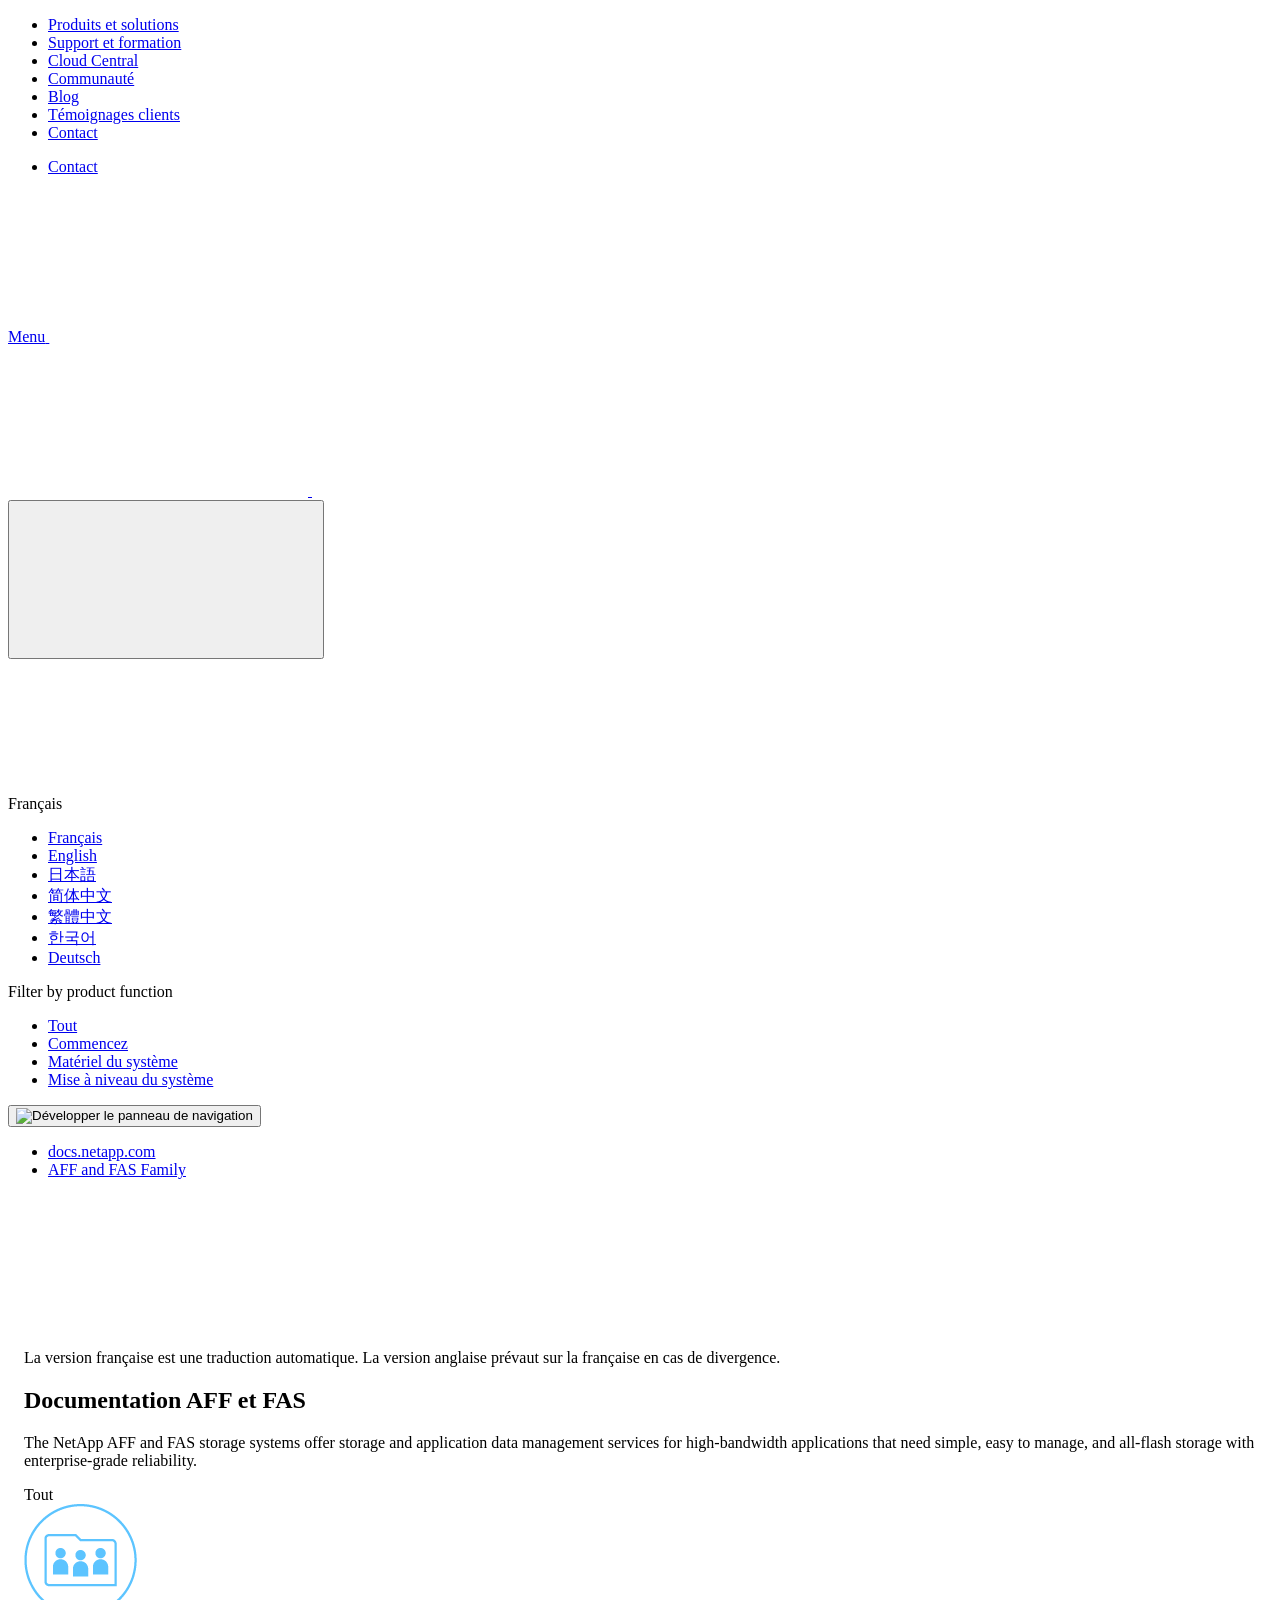
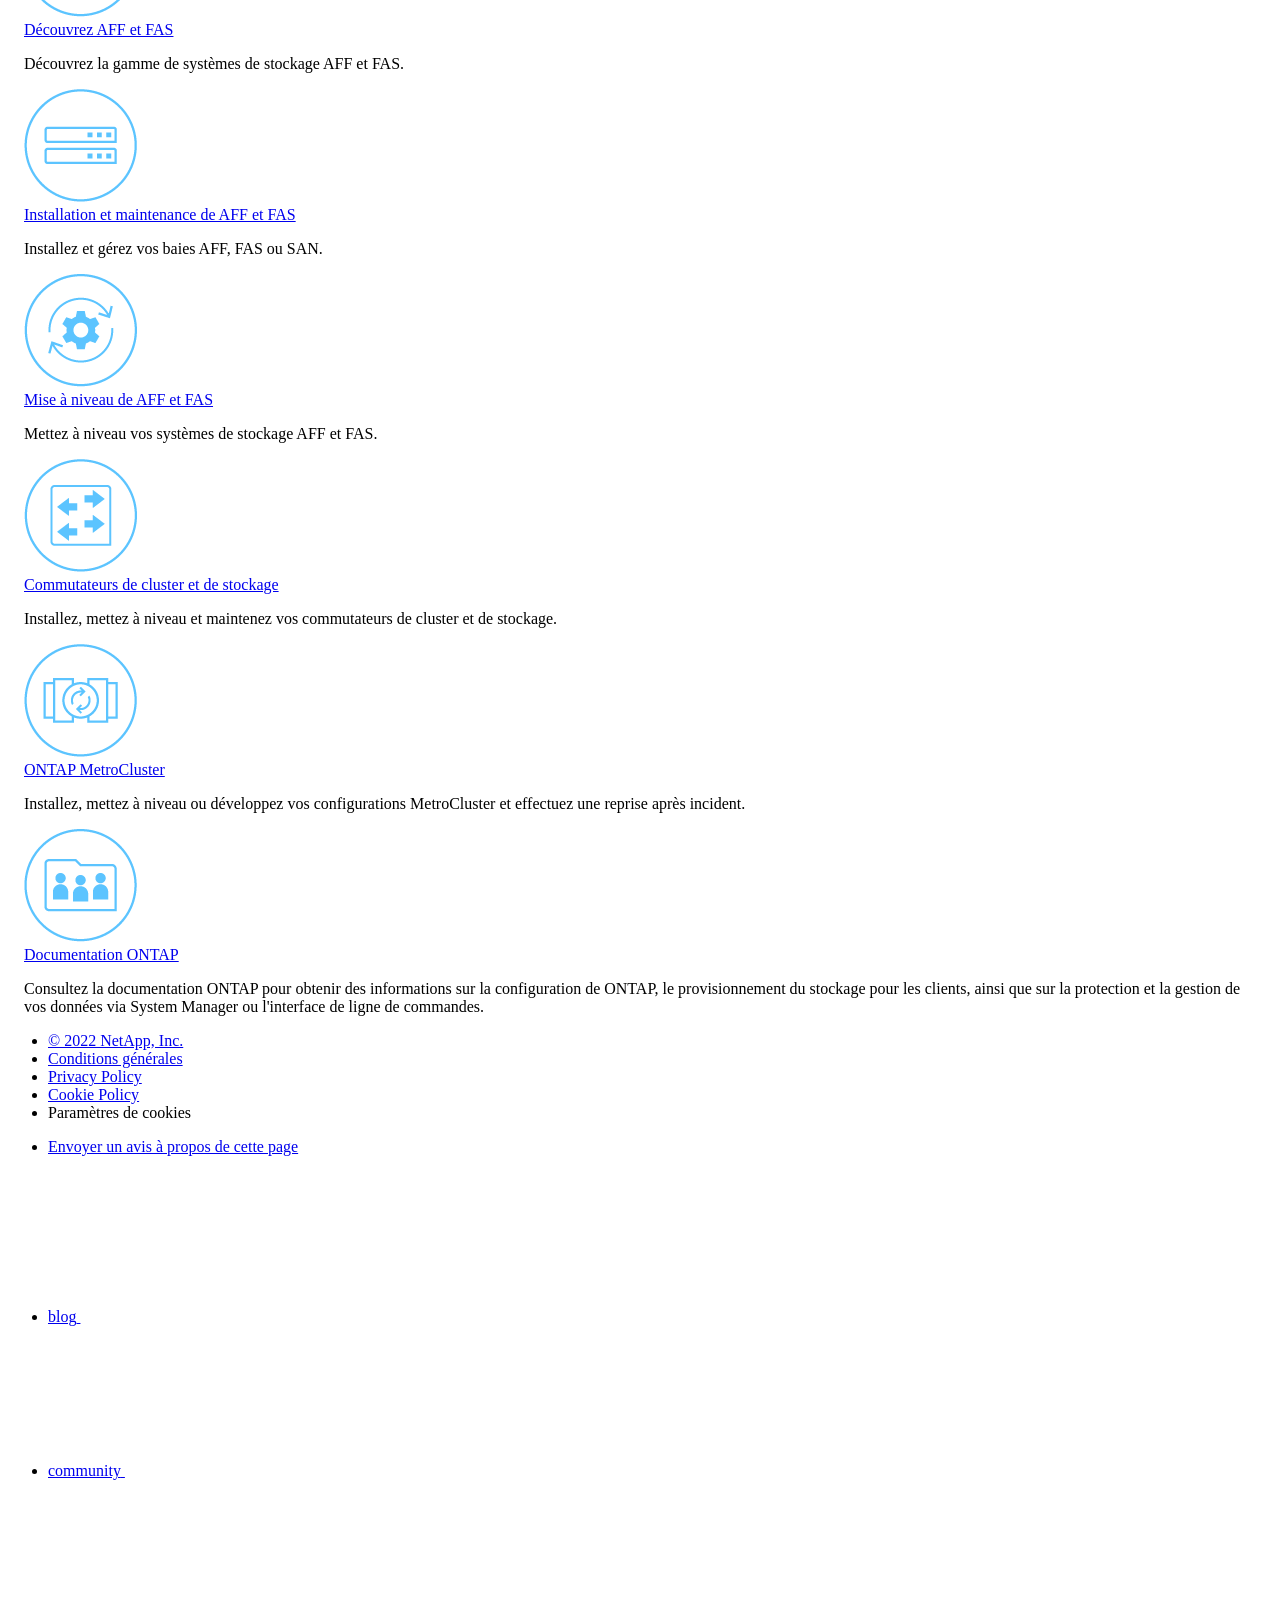
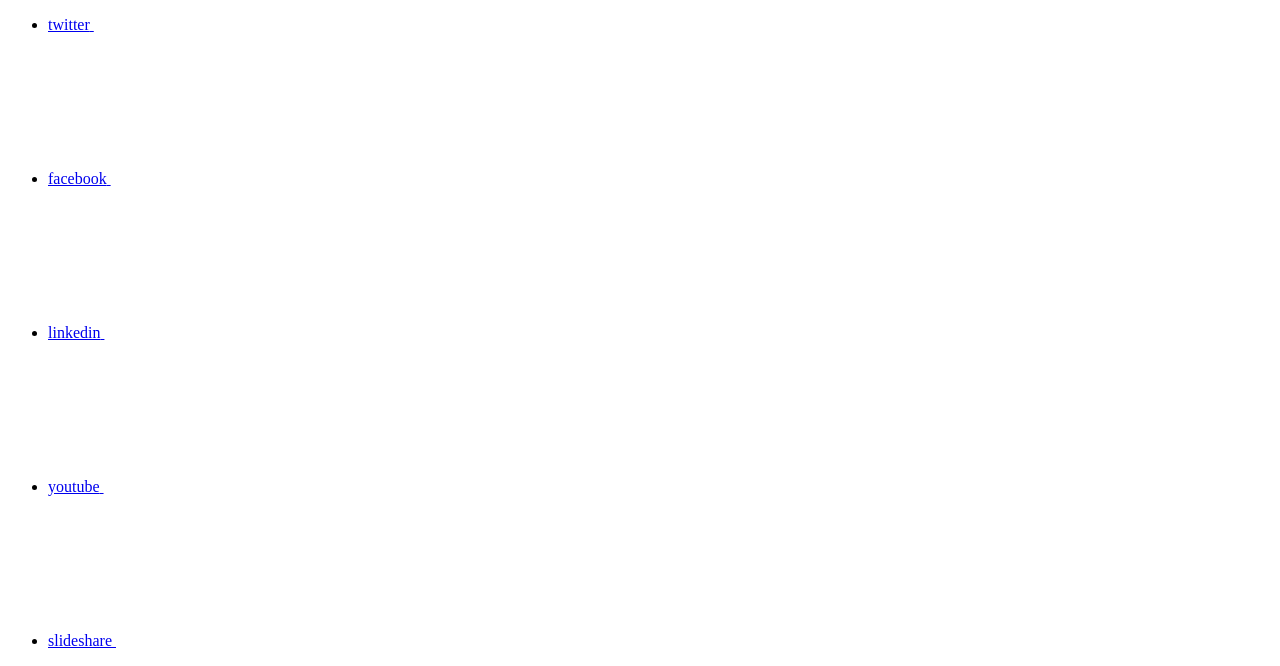
==== index.html @ 555e3322 "Deploying to gh-pages from  @ 36861c1a543c89794a10a005129ff425b4d0daeb 🚀" ====
<!DOCTYPE html>
<html lang="fr">
  <head class="at-element-marker">
  <title>Documentation AFF et FAS</title>
  <meta charset="utf-8">
  <meta http-equiv="x-ua-compatible" content="ie=edge,chrome=1">
  <meta http-equiv="language" content="en">
  <meta name="viewport" content="width=device-width, initial-scale=1">
  <meta property="og:title" content="Documentation AFF et FAS" />
	<meta property="og:type" content="website" />
	<meta property="og:url" content="https://docs.netapp.com/fr-fr/ontap-systems-family/index.html" />
	<meta property="og:description" content="Les systèmes de stockage NetApp AFF et FAS fournissent des services de stockage et de gestion des données applicatives pour les applications à large bande pa..." />
  <meta property="og:image" content="https://docs.netapp.com/fr-fr/ontap-systems-family/images/logo-tophat-social.png" />
  <meta property="og:image:alt" content="NetApp Logo" />
  <meta name="format-detection" content="telephone=no">
  <meta http-equiv="Content-Type" content="text/html; charset=utf-8">
  <meta http-equiv="encoding" content="utf-8">
  <meta http-equiv="nss-type" content="Product Documentation"/>
  <meta http-equiv="nss-subtype" content="User Guide"/><meta name="description" content="Les systèmes de stockage NetApp AFF et FAS fournissent des services de stockage et de gestion des données applicatives pour les applications à large bande pa...">
  <meta name="keywords" content=" "><!-- Icons -->
  <link rel="icon" href="/fr-fr/ontap-systems-family/images/favicon.ico" type="image/x-icon">

  <!-- RSS Feed --><!-- CSS Definitions: NetApp CSS should be defined after generic css -->

  <!-- Elastic Search -->
  <link rel="stylesheet" href="//cdn.jsdelivr.net/searchkit/0.10.0/theme.css">

  <!-- Combined CSS -->
  <link rel="stylesheet" type="text/css" href="/fr-fr/ontap-systems-family/css/netappdocs.css">

  
  <link rel="stylesheet" href="/fr-fr/ontap-systems-family/css/landing-page.css" type="text/css">
  <link rel="stylesheet" href="/fr-fr/ontap-systems-family/css/tabbed-blocks.css" type="text/css">
  <!-- Canonical url -->
  <!-- Top level site integrations --><script>
    function addAdobeLaunch(adobeId) {
      var head = document.getElementsByTagName('head')[0];
      var adobe = document.createElement("script");
      adobe.type = "text/plain";
      adobe.className = "optanon-category-C0002";
      adobe.src = "//assets.adobedtm.com/60287eadf1ee/c284da483c83/"+adobeId+".min.js";
      head.appendChild(adobe);
    }

    function addGoogleAnalytics(gtagId) {
      var google = document.createElement("script");
      google.type = "text/plain";
      google.className = "optanon-category-C0002";
      google.src = "https://www.googletagmanager.com/gtag/js?id="+gtagId;
      var head = document.getElementsByTagName('head')[0];
      head.appendChild(google);

      window.dataLayer = window.dataLayer || [];
      function gtag(){dataLayer.push(arguments);}
      gtag('js', new Date());
      gtag('config', gtagId);
    }

    function addConsent(consentId) {
      var head = document.getElementsByTagName('head')[0];
      var onetrustConsent = document.createElement("script");
      onetrustConsent.type = "text/javascript";
      onetrustConsent.src = "https://cdn.cookielaw.org/consent/"+consentId+"/OtAutoBlock.js";
      head.appendChild(onetrustConsent);

      var onetrustScript = document.createElement("script");
      onetrustScript.type = "text/javascript";
      onetrustScript.src = "https://cdn.cookielaw.org/scripttemplates/otSDKStub.js";
      onetrustScript.charset = "UTF-8";
      onetrustScript.dataset.documentLanguage = "true";
      onetrustScript.dataset.domainScript = consentId;
      head.appendChild(onetrustScript);
    }addConsent("72570c5c-fe30-465f-b0e0-b77f7fb4ae34");
    addAdobeLaunch("launch-e9ff3acac59f");
    addGoogleAnalytics("UA-81697994-3");function OptanonWrapper() { }
  </script>
  <script src="https://cdnjs.cloudflare.com/ajax/libs/jquery/2.1.4/jquery.min.js"></script>
  <script src="https://cdnjs.cloudflare.com/ajax/libs/jquery-cookie/1.4.1/jquery.cookie.min.js"></script>

  <!-- Used for Product Family Page Sidebar Visibility --><link rel="stylesheet" href='/fr-fr/ontap-systems-family/css/product-family.css' type="text/css">
  <script src='/fr-fr/ontap-systems-family/js/product-family.js'></script><!-- Used to import Promise for IE. Required for SearchKit -->
  <script src="https://cdnjs.cloudflare.com/ajax/libs/bluebird/3.3.5/bluebird.min.js"></script><script src='/fr-fr/ontap-systems-family/js/na-search.js'></script><script src='/fr-fr/ontap-systems-family/js/na-pagenav.js'></script><script src='/fr-fr/ontap-systems-family/js/na-utility.js'></script>
  <script src='/fr-fr/ontap-systems-family/js/clouddocs.js'></script>
  <script src='/fr-fr/ontap-systems-family/js/jquery.navgoco.min.js'></script>
  <script src="https://maxcdn.bootstrapcdn.com/bootstrap/3.3.7/js/bootstrap.min.js" integrity="sha384-Tc5IQib027qvyjSMfHjOMaLkfuWVxZxUPnCJA7l2mCWNIpG9mGCD8wGNIcPD7Txa" crossorigin="anonymous"></script>
  <script src='/fr-fr/ontap-systems-family/js/toc.js'></script>
  <script src='/fr-fr/ontap-systems-family/js/customscripts.js'></script><script>
      $(document).ready(function() {
          
          var collapseOnInit = true;
          

          var navSettings = {
              "caretHtml": '',
              "accordion": collapseOnInit,
              "openClass": 'active', // open
              "save": false, // leave false or nav highlighting doesn't work right
              "cookie": {
                  "name": 'navgoco',
                  "expires": false,
                  "path": '/'
              },
              "slide": {
                  "duration": 400,
                  "easing": 'swing'
              }
          };

          // Initialize navgoco with default options
          $("#mysidebar").navgoco(navSettings);
          

          $("#collapseAll").click(function(e) {
              e.preventDefault();
              $("#mysidebar").navgoco('toggle', false);
          });

          $("#expandAll").click(function(e) {
              e.preventDefault();
              $("#mysidebar").navgoco('toggle', true);
          });

          $(".sidebar-nav-container").on("scroll", function() {
            $.cookie("sidebarScroll", $(".sidebar-nav-container").scrollTop(), {
              path    : "/fr-fr/ontap-systems-family"  
            });
          });
          $(function() {
            if ($.cookie("sidebarScroll")) {
              $(".sidebar-nav-container").scrollTop($.cookie("sidebarScroll"));
            }
          });

      });

  </script>
  <script>
      $(document).ready(function() {
          $("#tg-sb-link").click(function() {
              $("#tg-sb-sidebar").toggle();
              $("#tg-sb-content").toggleClass('col-md-9');
              $("#tg-sb-content").toggleClass('col-md-12');
              $("#tg-sb-icon").toggleClass('fa-toggle-on');
              $("#tg-sb-icon").toggleClass('fa-toggle-off');
          });
      });
  </script>
  <script src='/fr-fr/ontap-systems-family/js/custom-dropdown.js'></script>
  <script src='/fr-fr/ontap-systems-family/js/FileSaver.min.js'></script>
  <script src='/fr-fr/ontap-systems-family/js/jszip-utils.min.js'></script>
  <script src='/fr-fr/ontap-systems-family/js/jszip.min.js'></script>
  <script src='/fr-fr/ontap-systems-family/js/pdf-ux.js'></script>
</head>


  <body class role="document" data-flavor="">
    <div id="page" class="n-off-canvas-menu">
      <div class="n-off-canvas-menu__menu"><!--TODO: Add offcanvas code --></div>
      <div class="n-off-canvas-menu__content-wrap">
        <header class="site-header" id="banner">
  
  <!-- Start Page Toolbar -->
  
  
  <!-- Start top_hat -->
  <div class="n-top-hat">
    <div class="n-container">
      <div class="n-top-hat__cross-property-nav">
        <ul class="n-top-hat__list">
          <li class="n-top-hat__list-item">
            <a href="https://www.netapp.com/products-a-z/" class="n-top-hat__link">Produits et solutions</a>
          </li>
          <li class="n-top-hat__list-item">
            <a href="https://www.netapp.com/support-and-training/netapp-university/" class="n-top-hat__link">Support et formation</a>
          </li>
          <li class="n-top-hat__list-item">
            <a href="https://cloud.netapp.com" class="n-top-hat__link">Cloud Central</a>
          </li>
          <li class="n-top-hat__list-item">
            <a href="https://community.netapp.com/" class="n-top-hat__link">Communauté</a>
          </li>
          <li class="n-top-hat__list-item">
            <a href="https://blog.netapp.com/" class="n-top-hat__link">Blog</a>
          </li>
          <li class="n-top-hat__list-item">
            <a href="https://customers.netapp.com/en/" class="n-top-hat__link">Témoignages clients</a>
          </li>
          <li class="n-top-hat__list-item">
            <a href="https://www.netapp.com/us/contact-us/index.aspx" target="_self" class="n-top-hat__link" data-ntap-ui="contact-us">Contact</a>
          </li>
        </ul>
      </div>
      <div class="n-top-hat__utils">
        <ul class="n-top-hat__list">
          <li class="n-top-hat__list-item">
            <a href="https://www.netapp.com/us/contact-us/index.aspx" target="_self" class="n-top-hat__link" data-ntap-ui="contact-us">Contact</a>
          </li>
        </ul>
      </div>
    </div>
  </div>
  <!-- End top_hat -->

  <!-- Start property bar -->
  <style>
    .n-property-navigation-bar__menus--desktop-experience .n-menu--mega__default-content__heading span {
    color: #34B0FF;
    }
  </style>
  <div class="n-property-bar " data-ntap-ui="sticky-nav">
    <div class="n-property-bar__inner-wrap">
      <div class="n-property-bar__menu-toggle">
        <a href="#" class="n-property-bar__menu-toggle-link">
          <span class="n-property-bar__menu-toggle-text">Menu</span>
          <svg class="n-icon-bars n-property-bar__menu-toggle-icon" aria-labelledby="title">
            <title>bars</title>
            <use xlink:href="/fr-fr/ontap-systems-family/common/svg/sprite.svg#bars"></use>
          </svg>
        </a>
      </div>
      <div class="n-property-bar__property-mark ">
        <a href="https://www.netapp.com" class="n-property-bar__property-link">
          <div class="n-property-bar__logo">
            <svg class="n-icon-netapp-mark n-icon-netapp-mark n-property-bar__netapp-mark-icon" aria-labelledby="title">
              <title>netapp-mark</title>
              <use xlink:href="/fr-fr/ontap-systems-family/common/svg/sprite.svg#netapp-mark"></use>
            </svg>
            <svg class="n-icon-netapp-logo n-property-bar__logo-svg" aria-labelledby="title">
              <title>netapp-logo</title>
              <use xlink:href="/fr-fr/ontap-systems-family/common/svg/sprite.svg#netapp-logo"></use>
            </svg>
          </div>
        </a>
      </div>

      
      
      
      <div class="search-property-bar">
        <div id="search-demo-container" class="searchbox n-property-bar__search">
          <div id="react-search" 
          data-search-html="/fr-fr/ontap-systems-family/search.html"
          data-type="widget" 
          data-placeholder="Rechercher une documentation"
          data-no-results-found="Aucun résultat n'a été trouvé pour {query}"
          data-did-you-mean="Rechercher {suggestion}."
          data-no-results-found-did-you-mean="Aucun résultat n’a été trouvé pour {query}. Voulez-vous dire {suggestion} ?"
          data-results-found="{hitCount} résultats trouvés"
          data-error-message="We're sorry, an issue occurred when fetching your results. Please try again."
          data-error-reset="Reset Search"
          data-sk-es-pf-indexes="clouddocs-ontap-systems_main-prod,clouddocs-ontap-systems-upgrade_main-prod,clouddocs-ontap-systems-switches_main-prod,clouddocs-ontap-metrocluster_main-prod"
          data-flavor=""></div>
          <button class="n-property-bar__search-toggle-button" type="button">
            <svg class="n-icon-search n-property-bar__search-toggle-button-icon" aria-labelledby="title">
              <title>search</title>
              <use xmlns:xlink="http://www.w3.org/1999/xlink" xlink:href="/fr-fr/ontap-systems-family/common/svg/sprite.svg#search"></use>
            </svg>
          </button>
        </div>
      </div>
      
    </div>
  </div>
  <div class="n-property-bar__toolbar">
    <!-- Start Language Selector --><div id="language-dropdown" class="custom-dropdown custom-dropdown-lang">
      <div class="custom-dropdown-select custom-dropdown-select-lang">
      <span class="lang-name">Français</span>
          <svg class="n-globe__icon" aria-labelledby="title">
            <title>globe</title>
            <use xmlns:xlink="http://www.w3.org/1999/xlink" xlink:href="/fr-fr/ontap-systems-family/common/svg/sprite.svg#globe"></use>
          </svg>
        </button>
      </div>

      <ul class="custom-dropdown-menu"><li>
          <a href="https://docs.netapp.com/fr-fr/ontap-systems-family/index.html" target="_self"><span translate="no" class="notranslate">Français</span></a>
        </li><li>
          <a href="https://docs.netapp.com/us-en/ontap-systems-family/index.html" target="_self"><span translate="no" class="notranslate">English</span></a>
        </li><li>
          <a href="https://docs.netapp.com/ja-jp/ontap-systems-family/index.html" target="_self"><span translate="no" class="notranslate">日本語</span></a>
        </li><li>
          <a href="https://docs.netapp.com/zh-cn/ontap-systems-family/index.html" target="_self"><span translate="no" class="notranslate">简体中文</span></a>
        </li><li>
          <a href="https://docs.netapp.com/zh-tw/ontap-systems-family/index.html" target="_self"><span translate="no" class="notranslate">繁體中文</span></a>
        </li><li>
          <a href="https://docs.netapp.com/ko-kr/ontap-systems-family/index.html" target="_self"><span translate="no" class="notranslate">한국어</span></a>
        </li><li>
          <a href="https://docs.netapp.com/de-de/ontap-systems-family/index.html" target="_self"><span translate="no" class="notranslate">Deutsch</span></a>
        </li></ul>
    </div><!-- End Language Selector -->

    <div class="n-property-bar__cta"></div>
  </div>
  <script>
    $(function(){
        var currentLocalization = $('html').attr('lang');

        var localizationsDictionary = {
            "en-CA" : "https://www.netapp.com/search/index.aspx?for_cr=canada&",
            "en-IN" : "https://www.netapp.com/search/index.aspx?for_cr=india&",
            "nl-NL" : "https://www.netapp.com/search/index.aspx?for_cr=netherlands&",
            "ru-RU" : "https://www.netapp.com/search/index.aspx?for_cr=russia&",
            "sv-SE" : "https://www.netapp.com/search/index.aspx?for_cr=sweden&",
            "it-IT" : "https://www.netapp.com/search/index.aspx?for_cr=italy&",
            "he-IL" : "https://www.netapp.com/search/index.aspx?for_cr=israel&",
            "ko-KR" : "https://www.netapp.com/search/index.aspx?for_cr=korea&",
            "zh-TW" : "https://www.netapp.com/search/index.aspx?for_cr=taiwan&",
            "en-GB" : "https://www.netapp.com/search/index.aspx?for_cr=unitedkingdom&",
            "en-SG" : "https://www.netapp.com/search/index.aspx?for_cr=asean&",
            "en-AU" : "https://www.netapp.com/search/index.aspx?for_cr=australia&",
            "pt-BR" : "https://www.netapp.com/search/index.aspx?for_cr=brasil&",
            "de-CH" : "https://www.netapp.com/search/index.aspx?for_cr=switzerland&",
            "es-MX" : "https://www.netapp.com/search/index.aspx?for_cr=mexico&"
        };

        if($('html').hasClass('ntap-whitelisted') && localizationsDictionary.hasOwnProperty(currentLocalization)) {
            $('.n-property-bar__property-link').attr('href', '/');
        }
    });
  </script>
  <!-- End property bar -->
</header>


        <main id="n-main-content" class="n-main-content">
          <div class="ie-main product-family"><div class="col-md-3">
    <div class="product-family-linkheading">Filter by product function</div>
    <ul id="product-family-links"><li class="active"><a href="#" class="product-family-space" data-tags="tag_storage_management,tag_storage_upgrade,tag_storage_hardware,tag_get_started">Tout</a></li><li><a href="#" class="product-family-space" data-tags="tag_get_started">Commencez</a></li><li><a href="#" class="product-family-space" data-tags="tag_storage_hardware">Matériel du système</a></li><li><a href="#" class="product-family-space" data-tags="tag_storage_upgrade">Mise à niveau du système</a></li></ul>
</div>
<div class="tile-container">
        <article class="page-content">
            <div class="ie-utility">
  <button id="btn-sidebar-expand" onclick="showSidebar()"><img src="/fr-fr/ontap-systems-family/images/expand.png" alt="Développer le panneau de navigation"></button>
  <div class="ie-menu">
    <div class="n-breadcrumb">
      <ul class="n-breadcrumb__list">
        <li class="n-breadcrumb__list-item">
          <a href="https://docs.netapp.com">docs.netapp.com</a>
        </li>
        

        

        <li class="n-breadcrumb__list-item">
          <a href="/fr-fr/ontap-systems-family/">AFF&nbsp;and&nbsp;FAS&nbsp;Family</a>
        </li>

      </ul>
    </div>
    <div style="clear: both"></div><!-- Main needs to have height -->
  </div>
</div>

            <div class="n-band n-band--docs n-band--belted">
                <div class="n-container" style="margin: 0 auto; padding: 0 16px;">
                    <div class="n-row">                      
                        <div class="n-col-sm-12"><div class="ie-nmt-disclaimer">
                              <span>
                                <div class="ie-nmt-disclaimer-container">
                                  <div class="ie-nmt-disclaimer-icon">
                                    <svg class="luci-icon" aria-hidden="true">
                                      <use xlink:href="/fr-fr/ontap-systems-family/common/svg/sprite.svg#circle-info">
                                    </svg>
                                  </div>
                                  <div class="ie-nmt-disclaimer-content">
                                    <span> La version française est une traduction automatique. La version anglaise prévaut sur la française en cas de divergence. </span>
                                  </div>
                                  <div style="clear:both;"></div>
                                </div>
                              </span>
                            </div><div class="n-doc__component-detail-heading-wrap">
                                <h1 class="n-doc__component-detail-heading">Documentation AFF et FAS</h1>
                            </div><section class="n-band__section">
                                <p>The NetApp AFF and FAS storage systems offer storage and application data management services for high-bandwidth applications that need simple, easy to manage, and all-flash storage with enterprise-grade reliability.</p>
                            </section><div class="n-band__content">
<div id="selected-sidelink"><span>Tout</span></div>
    <div class="n-layout-flex product-family-tile-container" data-ntap-layout="4"><div class="n-feature-block n-feature-block__align--center n-layout-flex__item ie-feature-block product-family-tile"
            data-tags="all, tag_get_started">
            <div class="n-feature-block__content">
                <div class="ie-feature-block__header">
                    <div class="ie-feature-block__image product-family-tile-icon"><img src="./media/family.png" alt="Découvrez AFF et FAS"></div>
                </div>
                <div class="ie-feature-block__section">
                    <a class="ie-feature-block__link product-family-tile-title"
                        href='intro-family.html'>Découvrez AFF et FAS</a>
                    <p class="ie-feature-block__summary product-family-tile-summary">Découvrez la gamme de systèmes de stockage AFF et FAS.</p>
                </div>
            </div>
        </div><div class="n-feature-block n-feature-block__align--center n-layout-flex__item ie-feature-block product-family-tile"
            data-tags="all, tag_storage_hardware">
            <div class="n-feature-block__content">
                <div class="ie-feature-block__header">
                    <div class="ie-feature-block__image product-family-tile-icon"><img src="./media/icon-onprem.png" alt="Installation et maintenance de AFF et FAS"></div>
                </div>
                <div class="ie-feature-block__section">
                    <a class="ie-feature-block__link product-family-tile-title"
                        href='https://docs.netapp.com/us-en/ontap-systems/index.html'>Installation et maintenance de AFF et FAS</a>
                    <p class="ie-feature-block__summary product-family-tile-summary">Installez et gérez vos baies AFF, FAS ou SAN.</p>
                </div>
            </div>
        </div><div class="n-feature-block n-feature-block__align--center n-layout-flex__item ie-feature-block product-family-tile"
            data-tags="all, tag_storage_upgrade">
            <div class="n-feature-block__content">
                <div class="ie-feature-block__header">
                    <div class="ie-feature-block__image product-family-tile-icon"><img src="./media/upgrade.png" alt="Mise à niveau de AFF et FAS"></div>
                </div>
                <div class="ie-feature-block__section">
                    <a class="ie-feature-block__link product-family-tile-title"
                        href='https://docs.netapp.com/us-en/ontap-systems-upgrade/index.html'>Mise à niveau de AFF et FAS</a>
                    <p class="ie-feature-block__summary product-family-tile-summary">Mettez à niveau vos systèmes de stockage AFF et FAS.</p>
                </div>
            </div>
        </div><div class="n-feature-block n-feature-block__align--center n-layout-flex__item ie-feature-block product-family-tile"
            data-tags="all, tag_storage_hardware, tag_storage_upgrade">
            <div class="n-feature-block__content">
                <div class="ie-feature-block__header">
                    <div class="ie-feature-block__image product-family-tile-icon"><img src="./media/switch.png" alt="Commutateurs de cluster et de stockage"></div>
                </div>
                <div class="ie-feature-block__section">
                    <a class="ie-feature-block__link product-family-tile-title"
                        href='https://docs.netapp.com/us-en/ontap-systems-switches/index.html'>Commutateurs de cluster et de stockage</a>
                    <p class="ie-feature-block__summary product-family-tile-summary">Installez, mettez à niveau et maintenez vos commutateurs de cluster et de stockage.</p>
                </div>
            </div>
        </div><div class="n-feature-block n-feature-block__align--center n-layout-flex__item ie-feature-block product-family-tile"
            data-tags="all, tag_storage_upgrade">
            <div class="n-feature-block__content">
                <div class="ie-feature-block__header">
                    <div class="ie-feature-block__image product-family-tile-icon"><img src="./media/metrocluster.png" alt="ONTAP MetroCluster"></div>
                </div>
                <div class="ie-feature-block__section">
                    <a class="ie-feature-block__link product-family-tile-title"
                        href='https://docs.netapp.com/us-en/ontap-metrocluster/index.html'>ONTAP MetroCluster</a>
                    <p class="ie-feature-block__summary product-family-tile-summary">Installez, mettez à niveau ou développez vos configurations MetroCluster et effectuez une reprise après incident.</p>
                </div>
            </div>
        </div><div class="n-feature-block n-feature-block__align--center n-layout-flex__item ie-feature-block product-family-tile"
            data-tags="all, tag_storage_management">
            <div class="n-feature-block__content">
                <div class="ie-feature-block__header">
                    <div class="ie-feature-block__image product-family-tile-icon"><img src="./media/family.png" alt="Documentation ONTAP"></div>
                </div>
                <div class="ie-feature-block__section">
                    <a class="ie-feature-block__link product-family-tile-title"
                        href='https://docs.netapp.com/us-en/ontap-family/index.html'>Documentation ONTAP</a>
                    <p class="ie-feature-block__summary product-family-tile-summary">Consultez la documentation ONTAP pour obtenir des informations sur la configuration de ONTAP, le provisionnement du stockage pour les clients, ainsi que sur la protection et la gestion de vos données via System Manager ou l'interface de ligne de commandes.</p>
                </div>
            </div>
        </div></div>
</div>
</div>
                    </div>
                </div>
            </div>
        </article>
    </div>
    <div class="page-nav-toolbar"></div>
    <div style="clear:both"></div>
</div>
        </main>

        <footer class="n-footer">
  <div class="n-footer__bottom">
    <div class="n-container">
      <div class="n-footer__bottom-left">
        <div class="n-footer__copyright">
          <ul class="n-footer__copyright-list">
            <li class="n-footer__copyright-link">
              <a href="https://www.netapp.com/us/legal/copyright.aspx">© 2022 NetApp, Inc.</a>
            </li>
            <li class="n-footer__copyright-link">
              <a href="https://www.netapp.com/company/legal/terms-of-use/">Conditions générales</a>
            </li>
            <li class="n-footer__copyright-link">
              <a href="https://www.netapp.com/company/legal/privacy-policy/">Privacy Policy</a>
            </li>
            <li class="n-footer__copyright-link">
              <a href="https://www.netapp.com/company/legal/cookie-policy/">Cookie Policy</a>
            </li>
            <li class="n-footer__copyright-link">
              <a class="ot-sdk-show-settings">Paramètres de cookies</a>
            </li>
          </ul>
        </div>
      </div>
      <div class="n-footer__bottom-right">
        <div class="n-footer__copyright">
          <ul class="n-footer__copyright-list">
            <li class="n-footer__copyright-link">
              <a target="_self" href="javascript:netapp_mailto()">Envoyer un avis à propos de cette page</a>
            </li>
          </ul>
        </div>
        <div class="n-footer__social-links">
          <ul class="n-footer__social-link-list">
            <li class="n-footer__social-link-list-item">
              <a class="n-footer__social-link" data-ntap-social="follow-blog" href="https://blog.netapp.com"
                target="_blank" title="blog" alt="blog">
                <span class="n-footer__social-link-text">blog</span>
                <svg class="n-icon-blog n-footer__social-link-icon" aria-labelledby="title">
                  <title>blog@</title>
                  <use xmlns:xlink="http://www.w3.org/1999/xlink"
                    xlink:href="/fr-fr/ontap-systems-family/common/svg/sprite.svg#blog"></use>
                </svg>
              </a>
            </li>
            <li class="n-footer__social-link-list-item">
              <a class="n-footer__social-link" data-ntap-social="follow-community" href="https://community.netapp.com/"
                target="_blank" title="community" alt="community">
                <span class="n-footer__social-link-text">community</span>
                <svg class="n-icon-community n-footer__social-link-icon" aria-labelledby="title">
                  <title>community@</title>
                  <use xmlns:xlink="http://www.w3.org/1999/xlink"
                    xlink:href="/fr-fr/ontap-systems-family/common/svg/sprite.svg#comments"></use>
                </svg>
              </a>
            </li>
            <li class="n-footer__social-link-list-item">
              <a class="n-footer__social-link" data-ntap-social="follow-twitter" href="https://twitter.com/netapp"
                target="_blank" title="twitter" alt="twitter">
                <span class="n-footer__social-link-text">twitter</span>
                <svg class="n-icon-twitter n-footer__social-link-icon" aria-labelledby="title">
                  <title>twitter@</title>
                  <use xmlns:xlink="http://www.w3.org/1999/xlink"
                    xlink:href="/fr-fr/ontap-systems-family/common/svg/sprite.svg#twitter"></use>
                </svg>
              </a>
            </li>
            <li class="n-footer__social-link-list-item">
              <a class="n-footer__social-link" data-ntap-social="follow-facebook" href="https://www.facebook.com/NetApp"
                target="_blank" title="facebook" alt="facebook">
                <span class="n-footer__social-link-text">facebook</span>
                <svg class="n-icon-facebook n-footer__social-link-icon" aria-labelledby="title">
                  <title>facebook@</title>
                  <use xmlns:xlink="http://www.w3.org/1999/xlink"
                    xlink:href="/fr-fr/ontap-systems-family/common/svg/sprite.svg#facebook"></use>
                </svg>
              </a>
            </li>
            <li class="n-footer__social-link-list-item">
              <a class="n-footer__social-link" data-ntap-social="follow-linkedin"
                href="https://www.linkedin.com/company/netapp" target="_blank" title="linkedin" alt="linkedin">
                <span class="n-footer__social-link-text">linkedin</span>
                <svg class="n-icon-linkedin n-footer__social-link-icon" aria-labelledby="title">
                  <title>linkedin@</title>
                  <use xmlns:xlink="http://www.w3.org/1999/xlink"
                    xlink:href="/fr-fr/ontap-systems-family/common/svg/sprite.svg#linkedin"></use>
                </svg>
              </a>
            </li>
            <li class="n-footer__social-link-list-item">
              <a class="n-footer__social-link" data-ntap-social="follow-youtube"
                href="https://www.youtube.com/user/NetAppTV" target="_blank" title="youtube" alt="youtube">
                <span class="n-footer__social-link-text">youtube</span>
                <svg class="n-icon-youtube n-footer__social-link-icon" aria-labelledby="title">
                  <title>youtube@</title>
                  <use xmlns:xlink="http://www.w3.org/1999/xlink"
                    xlink:href="/fr-fr/ontap-systems-family/common/svg/sprite.svg#youtube"></use>
                </svg>
              </a>
            </li>
            <li class="n-footer__social-link-list-item">
              <a class="n-footer__social-link" data-ntap-social="follow-slideshare"
                href="https://www.slideshare.net/NetApp" target="_blank" title="slideshare" alt="slideshare">
                <span class="n-footer__social-link-text">slideshare</span>
                <svg class="n-icon-slideshare n-footer__social-link-icon" aria-labelledby="title">
                  <title>slideshare@</title>
                  <use xmlns:xlink="http://www.w3.org/1999/xlink"
                    xlink:href="/fr-fr/ontap-systems-family/common/svg/sprite.svg#slideshare"></use>
                </svg>
              </a>
            </li>
          </ul>
        </div>
      </div>
    </div>
  </div>
</footer>

      </div><!-- Elasticsearch JS -->
      <script type="text/javascript" src='/fr-fr/ontap-systems-family/js/bundle.js'></script>

      <!-- Syntax Highlighting -->
      <script type="text/javascript" src='/fr-fr/ontap-systems-family/js/prism.js'></script>
      <script type="text/javascript" src='/fr-fr/ontap-systems-family/js/prism-curl.js'></script>
    </div>
    <script>
      document.body.offsetWidth=1903;
      cookieLaw = {}
      cookieLaw.euCountry = "US";
      cookieLaw.invoke = function(){return false;}
    </script>
    <script src='/fr-fr/ontap-systems-family/js/www-ntap.js'></script>
    <script src='/fr-fr/ontap-systems-family/js/tabbed-blocks.js'></script>
    <script src='/fr-fr/ontap-systems-family/js/sidebar.js'></script>
  </body></html>
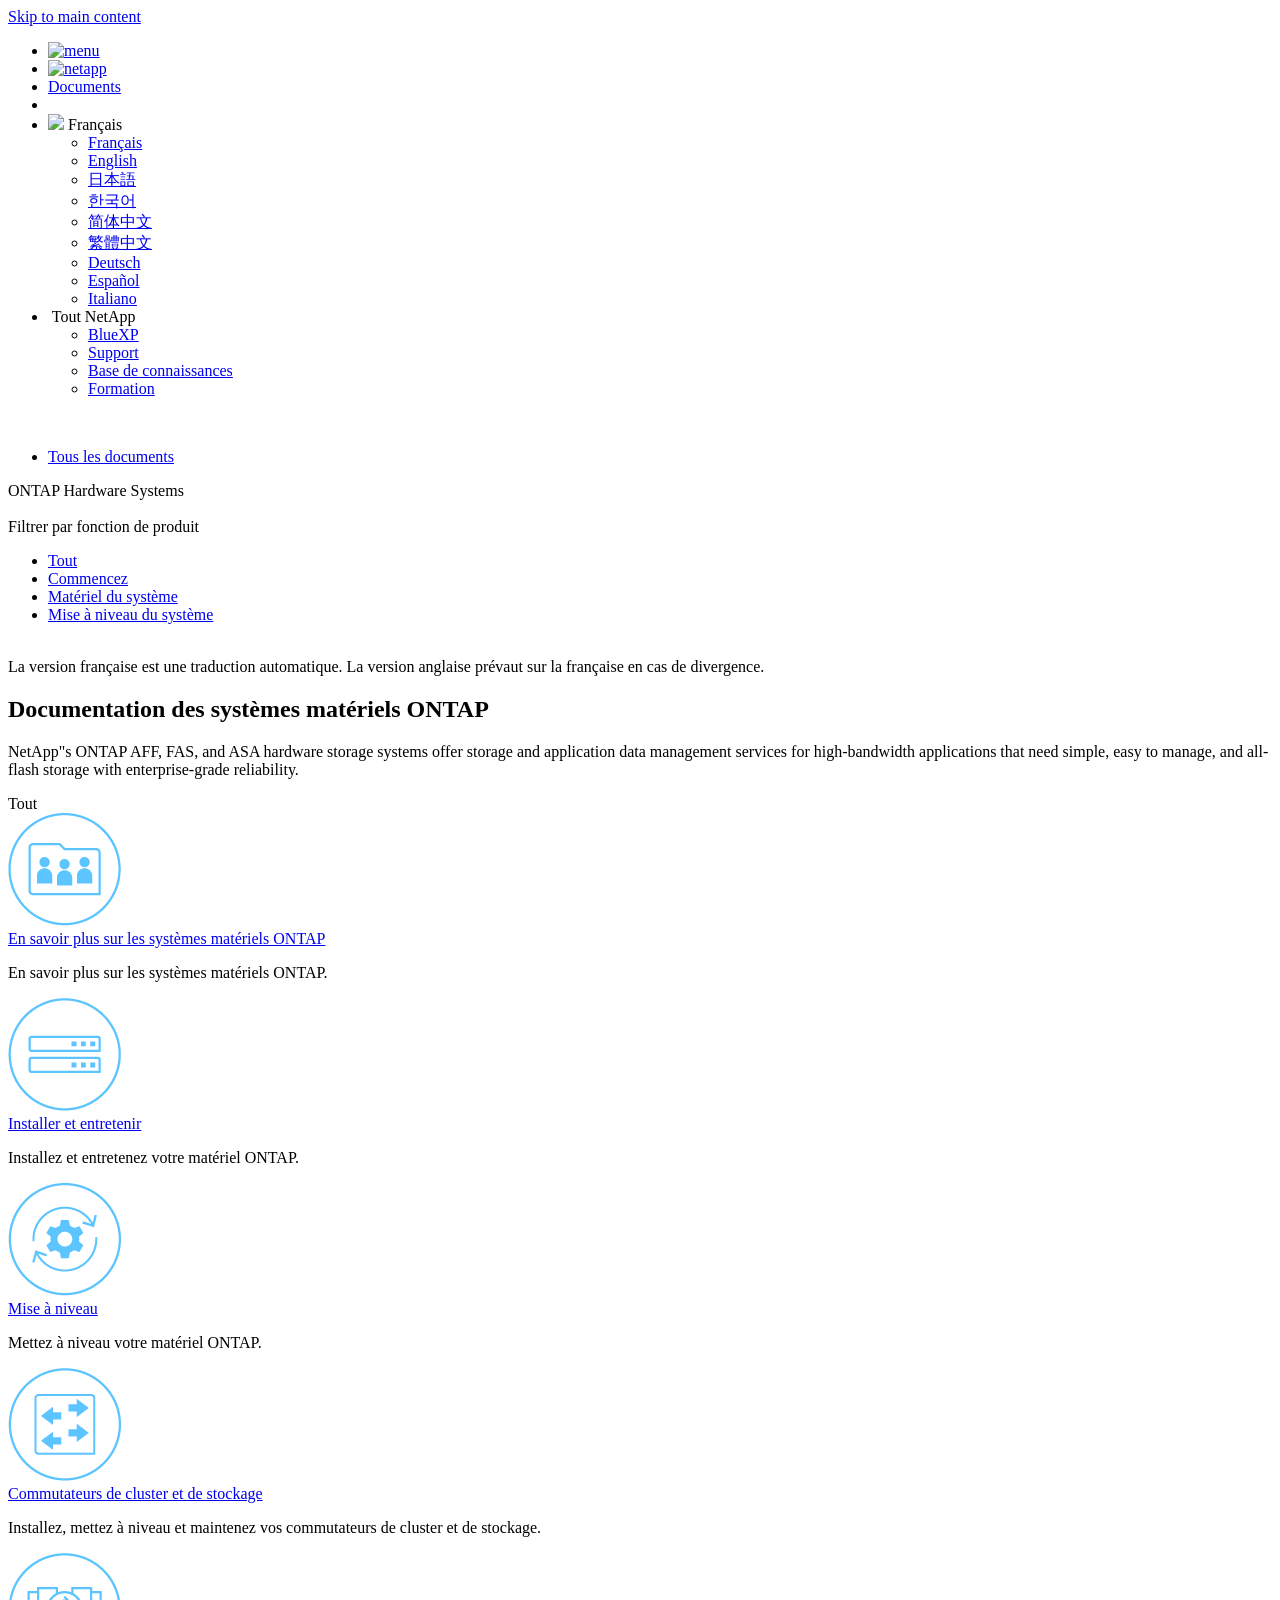
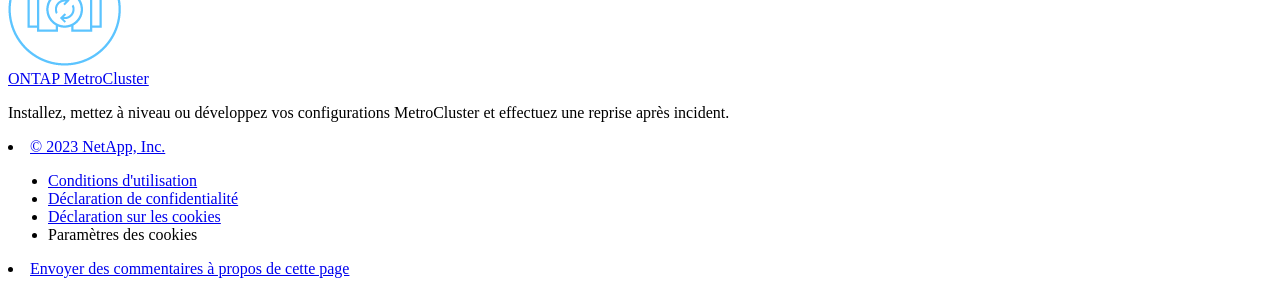
==== commit 784c3702: "Built from 8b85d98 NetAppDocs/netappdocs-build@3c6cbbaaa77cae59a5599492f956fe43f0d98d4e" ====
--- a/index.html
+++ b/index.html
@@ -1,140 +1,89 @@
 <!DOCTYPE html>
 <html lang="fr">
   <head class="at-element-marker">
-  <title>Documentation AFF et FAS</title>
+  <title>Documentation des systèmes matériels ONTAP</title>
   <meta charset="utf-8">
   <meta http-equiv="x-ua-compatible" content="ie=edge,chrome=1">
   <meta http-equiv="language" content="en">
   <meta name="viewport" content="width=device-width, initial-scale=1">
-  <meta property="og:title" content="Documentation AFF et FAS" />
+  <meta property="og:title" content="Documentation des systèmes matériels ONTAP" />
 	<meta property="og:type" content="website" />
 	<meta property="og:url" content="https://docs.netapp.com/fr-fr/ontap-systems-family/index.html" />
-	<meta property="og:description" content="Les systèmes de stockage NetApp AFF et FAS fournissent des services de stockage et de gestion des données applicatives pour les applications à large bande pa..." />
+	<meta property="og:description" content="Les systèmes matériels de stockage ONTAP AFF, FAS et ASA de NetApp offrent des services de gestion du stockage et des données d"application pour les applicat..." />
   <meta property="og:image" content="https://docs.netapp.com/fr-fr/ontap-systems-family/images/logo-tophat-social.png" />
   <meta property="og:image:alt" content="NetApp Logo" />
   <meta name="format-detection" content="telephone=no">
   <meta http-equiv="Content-Type" content="text/html; charset=utf-8">
   <meta http-equiv="encoding" content="utf-8">
   <meta http-equiv="nss-type" content="Product Documentation"/>
-  <meta http-equiv="nss-subtype" content="User Guide"/><meta name="description" content="Les systèmes de stockage NetApp AFF et FAS fournissent des services de stockage et de gestion des données applicatives pour les applications à large bande pa...">
+  <meta http-equiv="nss-subtype" content="User Guide"/><meta name="description" content="Les systèmes matériels de stockage ONTAP AFF, FAS et ASA de NetApp offrent des services de gestion du stockage et des données d"application pour les applicat...">
   <meta name="keywords" content=" "><!-- Icons -->
   <link rel="icon" href="/fr-fr/ontap-systems-family/images/favicon.ico" type="image/x-icon">
 
   <!-- RSS Feed --><!-- CSS Definitions: NetApp CSS should be defined after generic css -->
 
-  <!-- Elastic Search -->
-  <link rel="stylesheet" href="//cdn.jsdelivr.net/searchkit/0.10.0/theme.css">
 
   <!-- Combined CSS -->
-  <link rel="stylesheet" type="text/css" href="/fr-fr/ontap-systems-family/css/netappdocs.css">
+  <link rel="stylesheet" type="text/css" href="/fr-fr/ontap-systems-family/css/ie-netappdocs.css">
 
   
-  <link rel="stylesheet" href="/fr-fr/ontap-systems-family/css/landing-page.css" type="text/css">
-  <link rel="stylesheet" href="/fr-fr/ontap-systems-family/css/tabbed-blocks.css" type="text/css">
+  <link rel="stylesheet" href="/fr-fr/ontap-systems-family/css/ie-landing-page.css" type="text/css">
+  <link rel="stylesheet" href="/fr-fr/ontap-systems-family/css/ie-tabbed-blocks.css" type="text/css">
   <!-- Canonical url -->
-  <!-- Top level site integrations --><script>
-    function addAdobeLaunch(adobeId) {
-      var head = document.getElementsByTagName('head')[0];
-      var adobe = document.createElement("script");
-      adobe.type = "text/plain";
-      adobe.className = "optanon-category-C0002";
-      adobe.src = "//assets.adobedtm.com/60287eadf1ee/c284da483c83/"+adobeId+".min.js";
-      head.appendChild(adobe);
-    }
-
-    function addGoogleAnalytics(gtagId) {
-      var google = document.createElement("script");
-      google.type = "text/plain";
-      google.className = "optanon-category-C0002";
-      google.src = "https://www.googletagmanager.com/gtag/js?id="+gtagId;
-      var head = document.getElementsByTagName('head')[0];
-      head.appendChild(google);
-
-      window.dataLayer = window.dataLayer || [];
-      function gtag(){dataLayer.push(arguments);}
-      gtag('js', new Date());
-      gtag('config', gtagId);
-    }
-
-    function addConsent(consentId) {
-      var head = document.getElementsByTagName('head')[0];
-      var onetrustConsent = document.createElement("script");
-      onetrustConsent.type = "text/javascript";
-      onetrustConsent.src = "https://cdn.cookielaw.org/consent/"+consentId+"/OtAutoBlock.js";
-      head.appendChild(onetrustConsent);
-
-      var onetrustScript = document.createElement("script");
-      onetrustScript.type = "text/javascript";
-      onetrustScript.src = "https://cdn.cookielaw.org/scripttemplates/otSDKStub.js";
-      onetrustScript.charset = "UTF-8";
-      onetrustScript.dataset.documentLanguage = "true";
-      onetrustScript.dataset.domainScript = consentId;
-      head.appendChild(onetrustScript);
-    }addConsent("72570c5c-fe30-465f-b0e0-b77f7fb4ae34");
-    addAdobeLaunch("launch-e9ff3acac59f");
-    addGoogleAnalytics("UA-81697994-3");function OptanonWrapper() { }
+  <link rel="canonical" href="https://docs.netapp.com/fr-fr/ontap-systems-family/" />
+  <link rel="alternate" hreflang="x-default" href="https://docs.netapp.com/us-en/ontap-systems-family/" />
+  <link rel="alternate" hreflang="fr" href="https://docs.netapp.com/fr-fr/ontap-systems-family/" />
+  <link rel="alternate" hreflang="en" href="https://docs.netapp.com/us-en/ontap-systems-family/" />
+  <link rel="alternate" hreflang="ja" href="https://docs.netapp.com/ja-jp/ontap-systems-family/" />
+  <link rel="alternate" hreflang="ko" href="https://docs.netapp.com/ko-kr/ontap-systems-family/" />
+  <link rel="alternate" hreflang="zh-Hans" href="https://docs.netapp.com/zh-cn/ontap-systems-family/" />
+  <link rel="alternate" hreflang="zh-Hant" href="https://docs.netapp.com/zh-tw/ontap-systems-family/" />
+  <link rel="alternate" hreflang="de" href="https://docs.netapp.com/de-de/ontap-systems-family/" />
+  <link rel="alternate" hreflang="es" href="https://docs.netapp.com/es-es/ontap-systems-family/" />
+  <link rel="alternate" hreflang="it" href="https://docs.netapp.com/it-it/ontap-systems-family/" />
+  <!-- Top level site integrations -->
+<script type="text/javascript" src="https://cdn.cookielaw.org/consent/72570c5c-fe30-465f-b0e0-b77f7fb4ae34/OtAutoBlock.js"></script>
+    <script type="text/javascript" src="https://cdn.cookielaw.org/scripttemplates/otSDKStub.js" charset="UTF-8" data-document-language="true" data-domain-script="72570c5c-fe30-465f-b0e0-b77f7fb4ae34"></script>
+    <script type="text/javascript">function OptanonWrapper() { }</script>
+    <script type="text/plain" class="optanon-category-C0002" src="https://assets.adobedtm.com/60287eadf1ee/c284da483c83/launch-e9ff3acac59f.min.js"></script>
+    <script class="optanon-category-C0001">(function(w,d,s,l,i){w[l]=w[l]||[];w[l].push({'gtm.start':
+        new Date().getTime(),event:'gtm.js'});var f=d.getElementsByTagName(s)[0],
+        j=d.createElement(s),dl=l!='dataLayer'?'&l='+l:'';j.setAttributeNode(d.createAttribute('data-ot-ignore'));j.setAttribute('class','optanon-category-C0001');j.async=true;
+        j.src='https://www.googletagmanager.com/gtm.js?id='+i+dl+'';f.parentNode.insertBefore(j,f);
+        })(window,document,'script','dataLayer','GTM-MD73T9M');</script>
+
+  <script src="https://cdnjs.cloudflare.com/ajax/libs/jquery/2.1.4/jquery.min.js"></script>
+  
+  <script>
+    $(document).ready(function() {
+      const MASTHEAD_OFFSET = 65;
+      const SECTIONS = $("main h2, main h3");
+      // PAGE NAV - Init
+      if (SECTIONS.length == 0) {
+        // remove if there is no elements
+        /*
+        $("#ie-right-navbar").remove();
+        $("#ie-right-navbar-collapse").remove();
+        */
+      } else {
+        $(".page-nav-title").css('display', 'block');
+        for (var i = 0; i < SECTIONS.length; i++) {
+          var sectionId = $(SECTIONS[i]).attr('id');
+          var sectionName = $(SECTIONS[i]).text();
+          var subClass = $(SECTIONS[i]).is("h3") ? ' page-nav__sublink' : '';
+          $("#page-menu").append('<li class="page-nav-item"><a href="#' + sectionId + '" class="page-nav__link' + subClass + '">' + sectionName + '</a></li>');
+        }
+      }
+    });
   </script>
-  <script src="https://cdnjs.cloudflare.com/ajax/libs/jquery/2.1.4/jquery.min.js"></script>
+  
   <script src="https://cdnjs.cloudflare.com/ajax/libs/jquery-cookie/1.4.1/jquery.cookie.min.js"></script>
 
-  <!-- Used for Product Family Page Sidebar Visibility --><link rel="stylesheet" href='/fr-fr/ontap-systems-family/css/product-family.css' type="text/css">
-  <script src='/fr-fr/ontap-systems-family/js/product-family.js'></script><!-- Used to import Promise for IE. Required for SearchKit -->
-  <script src="https://cdnjs.cloudflare.com/ajax/libs/bluebird/3.3.5/bluebird.min.js"></script><script src='/fr-fr/ontap-systems-family/js/na-search.js'></script><script src='/fr-fr/ontap-systems-family/js/na-pagenav.js'></script><script src='/fr-fr/ontap-systems-family/js/na-utility.js'></script>
-  <script src='/fr-fr/ontap-systems-family/js/clouddocs.js'></script>
-  <script src='/fr-fr/ontap-systems-family/js/jquery.navgoco.min.js'></script>
-  <script src="https://maxcdn.bootstrapcdn.com/bootstrap/3.3.7/js/bootstrap.min.js" integrity="sha384-Tc5IQib027qvyjSMfHjOMaLkfuWVxZxUPnCJA7l2mCWNIpG9mGCD8wGNIcPD7Txa" crossorigin="anonymous"></script>
-  <script src='/fr-fr/ontap-systems-family/js/toc.js'></script>
-  <script src='/fr-fr/ontap-systems-family/js/customscripts.js'></script><script>
-      $(document).ready(function() {
-          
-          var collapseOnInit = true;
-          
-
-          var navSettings = {
-              "caretHtml": '',
-              "accordion": collapseOnInit,
-              "openClass": 'active', // open
-              "save": false, // leave false or nav highlighting doesn't work right
-              "cookie": {
-                  "name": 'navgoco',
-                  "expires": false,
-                  "path": '/'
-              },
-              "slide": {
-                  "duration": 400,
-                  "easing": 'swing'
-              }
-          };
-
-          // Initialize navgoco with default options
-          $("#mysidebar").navgoco(navSettings);
-          
-
-          $("#collapseAll").click(function(e) {
-              e.preventDefault();
-              $("#mysidebar").navgoco('toggle', false);
-          });
-
-          $("#expandAll").click(function(e) {
-              e.preventDefault();
-              $("#mysidebar").navgoco('toggle', true);
-          });
-
-          $(".sidebar-nav-container").on("scroll", function() {
-            $.cookie("sidebarScroll", $(".sidebar-nav-container").scrollTop(), {
-              path    : "/fr-fr/ontap-systems-family"  
-            });
-          });
-          $(function() {
-            if ($.cookie("sidebarScroll")) {
-              $(".sidebar-nav-container").scrollTop($.cookie("sidebarScroll"));
-            }
-          });
-
-      });
-
-  </script>
-  <script>
+  <!-- Used for Product Family Page Sidebar Visibility --><link rel="stylesheet" href='/fr-fr/ontap-systems-family/css/ie-product-family.css' type="text/css">
+  <script src='/fr-fr/ontap-systems-family/js/ie-product-family.js'></script><!-- Used to import Promise for IE. Required for SearchKit -->
+  <script src="https://cdnjs.cloudflare.com/ajax/libs/bluebird/3.3.5/bluebird.min.js"></script><script src='/fr-fr/ontap-systems-family/js/na-search.js'></script><script src='/fr-fr/ontap-systems-family/js/ie-clouddocs.js'></script>
+  <script src="https://maxcdn.bootstrapcdn.com/bootstrap/3.3.7/js/bootstrap.min.js" integrity="sha384-Tc5IQib027qvyjSMfHjOMaLkfuWVxZxUPnCJA7l2mCWNIpG9mGCD8wGNIcPD7Txa" crossorigin="anonymous"></script><script>
+    /*
       $(document).ready(function() {
           $("#tg-sb-link").click(function() {
               $("#tg-sb-sidebar").toggle();
@@ -144,275 +93,372 @@
               $("#tg-sb-icon").toggleClass('fa-toggle-off');
           });
       });
+      */
   </script>
   <script src='/fr-fr/ontap-systems-family/js/custom-dropdown.js'></script>
   <script src='/fr-fr/ontap-systems-family/js/FileSaver.min.js'></script>
   <script src='/fr-fr/ontap-systems-family/js/jszip-utils.min.js'></script>
-  <script src='/fr-fr/ontap-systems-family/js/jszip.min.js'></script>
-  <script src='/fr-fr/ontap-systems-family/js/pdf-ux.js'></script>
-</head>
+  <script src='/fr-fr/ontap-systems-family/js/jszip.min.js'></script></head>
 
 
   <body class role="document" data-flavor="">
-    <div id="page" class="n-off-canvas-menu">
-      <div class="n-off-canvas-menu__menu"><!--TODO: Add offcanvas code --></div>
-      <div class="n-off-canvas-menu__content-wrap">
-        <header class="site-header" id="banner">
+    <div class="skip-to-main">
+      <a href="#main" >Skip to main content</a>
+    </div><noscript><iframe src="https://www.googletagmanager.com/ns.html?id=GTM-MD73T9M"
+      height="0" width="0" style="display:none;visibility:hidden"></iframe></noscript><div id="page" class="">
+      <div id="ie-phone-menu" class=""></div>
+      <div id="ie-content-wrap" class="">
+        <nav id="ie-new-header">
+    <ul>
+        <li id="ie-phone-menu-button">
+            <a href="#">
+                <image id="" src="/fr-fr/ontap-systems-family/images/hamburger.svg" alt="menu" />
+            </a>
+        </li>
+
+        <li>
+            <a href="https://www.netapp.com/fr">
+                <image id="ie-header-logo" src="/fr-fr/ontap-systems-family/images/netapp_logo.svg" alt="netapp" />
+            </a>
+        </li>
+        <li id="ie-header-docs">
+            <a href="https://www.netapp.com/fr/support-and-training/documentation/">Documents</a>
+        </li>
+
+        <!-- Empty container to push header left with or without lang selector -->
+        <li id="empty-container" style="margin-left: auto">
+        </li>
+        <!-- Start Language Selector --><li id="ie-language-dropdown">
+            <div id="language-dropdown" class="custom-dropdown custom-dropdown-lang">
+                <div class="custom-dropdown-select custom-dropdown-select-lang">
+                    <img src="/fr-fr/ontap-systems-family/images/language_white_24dp.svg" class="n-globe__icon" />
+                    <span class="lang-name">Français</span>
+                    <img src="/fr-fr/ontap-systems-family/images/dropdown-arrow.svg" alt="" class="custom-icon chevrondown header invisible" />
+                    <img src="/fr-fr/ontap-systems-family/images/dropdown-arrow.svg" alt="" class="custom-icon chevronup header" />
+                    </button>
+                </div>
+
+                <ul class="custom-dropdown-menu"><li>
+                        <a href="https://docs.netapp.com/fr-fr/ontap-systems-family/index.html"
+                            target="_self"><span translate="no" class="notranslate">Français</span></a>
+                    </li><li>
+                        <a href="https://docs.netapp.com/us-en/ontap-systems-family/index.html"
+                            target="_self"><span translate="no" class="notranslate">English</span></a>
+                    </li><li>
+                        <a href="https://docs.netapp.com/ja-jp/ontap-systems-family/index.html"
+                            target="_self"><span translate="no" class="notranslate">日本語</span></a>
+                    </li><li>
+                        <a href="https://docs.netapp.com/ko-kr/ontap-systems-family/index.html"
+                            target="_self"><span translate="no" class="notranslate">한국어</span></a>
+                    </li><li>
+                        <a href="https://docs.netapp.com/zh-cn/ontap-systems-family/index.html"
+                            target="_self"><span translate="no" class="notranslate">简体中文</span></a>
+                    </li><li>
+                        <a href="https://docs.netapp.com/zh-tw/ontap-systems-family/index.html"
+                            target="_self"><span translate="no" class="notranslate">繁體中文</span></a>
+                    </li><li>
+                        <a href="https://docs.netapp.com/de-de/ontap-systems-family/index.html"
+                            target="_self"><span translate="no" class="notranslate">Deutsch</span></a>
+                    </li><li>
+                        <a href="https://docs.netapp.com/es-es/ontap-systems-family/index.html"
+                            target="_self"><span translate="no" class="notranslate">Español</span></a>
+                    </li><li>
+                        <a href="https://docs.netapp.com/it-it/ontap-systems-family/index.html"
+                            target="_self"><span translate="no" class="notranslate">Italiano</span></a>
+                    </li></ul>
+            </div>
+            </li>
+        <!-- End Language Selector -->
+
+
+        <li id="ie-allnetapp">
+            <div id="allnetapp-dropdown" class="custom-dropdown custom-dropdown-allnetapp">
+                <div class="custom-dropdown-select custom-dropdown-select-allnetapp">
+                    <img src="/fr-fr/ontap-systems-family/images/apps_white_24dp.svg" alt="" class="allnetapp-icon" />
+                    <span class="allnetapp-name">Tout NetApp</span>
+                    <img src="/fr-fr/ontap-systems-family/images/dropdown-arrow.svg" alt="" class="custom-icon chevrondown header invisible" />
+                    <img src="/fr-fr/ontap-systems-family/images/dropdown-arrow.svg" alt="" class="custom-icon chevronup header" />
+                    </button>
+                </div>
+
+                <ul class="custom-dropdown-menu allnetapp-dropdown">
+                    <li>
+                        <a href="https://bluexp.netapp.com/fr/"
+                            target="_self"><span translate="no" class="notranslate">BlueXP</span></a>
+                    </li>
+                    <li>
+                        <a href="https://mysupport.netapp.com/site/"
+                            target="_self"><span translate="no" class="notranslate">Support</span></a>
+                    </li>
+                    <li>
+                        <a href="https://kb.netapp.com/"
+                            target="_self"><span translate="no" class="notranslate">Base de connaissances</span></a>
+                    </li>
+                    <li>
+                        <a href="https://www.netapp.com/fr/support-and-training/netapp-learning-services/"
+                            target="_self"><span translate="no" class="notranslate">Formation</span></a>
+                    </li>
+                </ul>
+            </div>
+
+        </li>
+
+    </ul>
+</nav>
+
+        <main id="n-main-content" class="n-main-content">
+          <div class="ie-main ">
+
+<div id="ie-new-sidebar-collapse" style="display: none">
+    <img id="sidebar-expand" class="ie-searchbox-icon" src="/fr-fr/ontap-systems-family/images/double_arrow.svg" alt="" />
+</div>
+<div id="ie-new-sidebar">
+    <div id="ie-product-identity-lockup">
+        <div id="sidebar-collapse" class="no-expand">
+            <img src="/fr-fr/ontap-systems-family/images/double_arrow.svg" alt="" />
+        </div>
+        <div id="ie-breadcrumb" class="">
+  <ul class="ie-breadcrumb">
+    <li class="">
+      <a href="https://docs.netapp.com">Tous les documents</a>
+    </li>
+    
+    
+
+    
+  </ul>
   
-  <!-- Start Page Toolbar -->
-  
-  
-  <!-- Start top_hat -->
-  <div class="n-top-hat">
-    <div class="n-container">
-      <div class="n-top-hat__cross-property-nav">
-        <ul class="n-top-hat__list">
-          <li class="n-top-hat__list-item">
-            <a href="https://www.netapp.com/products-a-z/" class="n-top-hat__link">Produits et solutions</a>
-          </li>
-          <li class="n-top-hat__list-item">
-            <a href="https://www.netapp.com/support-and-training/netapp-university/" class="n-top-hat__link">Support et formation</a>
-          </li>
-          <li class="n-top-hat__list-item">
-            <a href="https://cloud.netapp.com" class="n-top-hat__link">Cloud Central</a>
-          </li>
-          <li class="n-top-hat__list-item">
-            <a href="https://community.netapp.com/" class="n-top-hat__link">Communauté</a>
-          </li>
-          <li class="n-top-hat__list-item">
-            <a href="https://blog.netapp.com/" class="n-top-hat__link">Blog</a>
-          </li>
-          <li class="n-top-hat__list-item">
-            <a href="https://customers.netapp.com/en/" class="n-top-hat__link">Témoignages clients</a>
-          </li>
-          <li class="n-top-hat__list-item">
-            <a href="https://www.netapp.com/us/contact-us/index.aspx" target="_self" class="n-top-hat__link" data-ntap-ui="contact-us">Contact</a>
-          </li>
-        </ul>
-      </div>
-      <div class="n-top-hat__utils">
-        <ul class="n-top-hat__list">
-          <li class="n-top-hat__list-item">
-            <a href="https://www.netapp.com/us/contact-us/index.aspx" target="_self" class="n-top-hat__link" data-ntap-ui="contact-us">Contact</a>
-          </li>
-        </ul>
-      </div>
+  <div class="ie-product-name" >
+    <!--<a href="/fr-fr/ontap-systems-family/">-->
+      ONTAP Hardware Systems
+    <!--</a>-->
+  </div>
+</div>
+
+            
+
+        
+        
+
+<div id="ie-searchbox" class="ie-searchbox-sidebar ">
+    <img class="ie-searchbox-icon" src="/fr-fr/ontap-systems-family/images/loupe.svg" alt=""/>
+    <div id="react-search" 
+        data-search-html="/fr-fr/ontap-systems-family/search.html" 
+        data-type="widget"
+        data-placeholder="Rechercher dans la documentation"
+        data-no-results-found="Aucun résultat trouvé pour : {query}"
+        data-did-you-mean="Rechercher {suggestion}."
+        data-no-results-found-did-you-mean="Aucun résultat n'a été trouvé pour {query}. Voulez-vous dire {suggestion} ?"
+        data-results-found="{hitCount} résultats"
+        data-error-message="Une erreur s'est produite. Merci de réessayer."
+        data-error-reset="Réinitialiser la recherche"
+        data-sk-es-pf-indexes="" 
+        data-flavor="">
     </div>
-  </div>
-  <!-- End top_hat -->
-
-  <!-- Start property bar -->
-  <style>
-    .n-property-navigation-bar__menus--desktop-experience .n-menu--mega__default-content__heading span {
-    color: #34B0FF;
-    }
-  </style>
-  <div class="n-property-bar " data-ntap-ui="sticky-nav">
-    <div class="n-property-bar__inner-wrap">
-      <div class="n-property-bar__menu-toggle">
-        <a href="#" class="n-property-bar__menu-toggle-link">
-          <span class="n-property-bar__menu-toggle-text">Menu</span>
-          <svg class="n-icon-bars n-property-bar__menu-toggle-icon" aria-labelledby="title">
-            <title>bars</title>
-            <use xlink:href="/fr-fr/ontap-systems-family/common/svg/sprite.svg#bars"></use>
-          </svg>
-        </a>
-      </div>
-      <div class="n-property-bar__property-mark ">
-        <a href="https://www.netapp.com" class="n-property-bar__property-link">
-          <div class="n-property-bar__logo">
-            <svg class="n-icon-netapp-mark n-icon-netapp-mark n-property-bar__netapp-mark-icon" aria-labelledby="title">
-              <title>netapp-mark</title>
-              <use xlink:href="/fr-fr/ontap-systems-family/common/svg/sprite.svg#netapp-mark"></use>
-            </svg>
-            <svg class="n-icon-netapp-logo n-property-bar__logo-svg" aria-labelledby="title">
-              <title>netapp-logo</title>
-              <use xlink:href="/fr-fr/ontap-systems-family/common/svg/sprite.svg#netapp-logo"></use>
-            </svg>
-          </div>
-        </a>
-      </div>
-
-      
-      
-      
-      <div class="search-property-bar">
-        <div id="search-demo-container" class="searchbox n-property-bar__search">
-          <div id="react-search" 
-          data-search-html="/fr-fr/ontap-systems-family/search.html"
-          data-type="widget" 
-          data-placeholder="Rechercher une documentation"
-          data-no-results-found="Aucun résultat n'a été trouvé pour {query}"
-          data-did-you-mean="Rechercher {suggestion}."
-          data-no-results-found-did-you-mean="Aucun résultat n’a été trouvé pour {query}. Voulez-vous dire {suggestion} ?"
-          data-results-found="{hitCount} résultats trouvés"
-          data-error-message="We're sorry, an issue occurred when fetching your results. Please try again."
-          data-error-reset="Reset Search"
-          data-sk-es-pf-indexes="clouddocs-ontap-systems_main-prod,clouddocs-ontap-systems-upgrade_main-prod,clouddocs-ontap-systems-switches_main-prod,clouddocs-ontap-metrocluster_main-prod"
-          data-flavor=""></div>
-          <button class="n-property-bar__search-toggle-button" type="button">
-            <svg class="n-icon-search n-property-bar__search-toggle-button-icon" aria-labelledby="title">
-              <title>search</title>
-              <use xmlns:xlink="http://www.w3.org/1999/xlink" xlink:href="/fr-fr/ontap-systems-family/common/svg/sprite.svg#search"></use>
-            </svg>
-          </button>
-        </div>
-      </div>
-      
+</div>
+        
     </div>
-  </div>
-  <div class="n-property-bar__toolbar">
-    <!-- Start Language Selector --><div id="language-dropdown" class="custom-dropdown custom-dropdown-lang">
-      <div class="custom-dropdown-select custom-dropdown-select-lang">
-      <span class="lang-name">Français</span>
-          <svg class="n-globe__icon" aria-labelledby="title">
-            <title>globe</title>
-            <use xmlns:xlink="http://www.w3.org/1999/xlink" xlink:href="/fr-fr/ontap-systems-family/common/svg/sprite.svg#globe"></use>
-          </svg>
-        </button>
-      </div>
-
-      <ul class="custom-dropdown-menu"><li>
-          <a href="https://docs.netapp.com/fr-fr/ontap-systems-family/index.html" target="_self"><span translate="no" class="notranslate">Français</span></a>
+    <div id="ie-new-toc"><div id="ie-product-family-filter">
+  <div id="ie-product-family-filter-title">Filtrer par fonction de produit</div>
+  <ul id="ie-product-family-links"><li class="active">
+          <a href="#" class="" data-tags="tag_storage_management,tag_storage_upgrade,tag_storage_hardware,tag_get_started">Tout</a>
         </li><li>
-          <a href="https://docs.netapp.com/us-en/ontap-systems-family/index.html" target="_self"><span translate="no" class="notranslate">English</span></a>
+          <a href="#" class="" data-tags="tag_get_started">Commencez</a>
         </li><li>
-          <a href="https://docs.netapp.com/ja-jp/ontap-systems-family/index.html" target="_self"><span translate="no" class="notranslate">日本語</span></a>
+          <a href="#" class="" data-tags="tag_storage_hardware">Matériel du système</a>
         </li><li>
-          <a href="https://docs.netapp.com/zh-cn/ontap-systems-family/index.html" target="_self"><span translate="no" class="notranslate">简体中文</span></a>
-        </li><li>
-          <a href="https://docs.netapp.com/zh-tw/ontap-systems-family/index.html" target="_self"><span translate="no" class="notranslate">繁體中文</span></a>
-        </li><li>
-          <a href="https://docs.netapp.com/ko-kr/ontap-systems-family/index.html" target="_self"><span translate="no" class="notranslate">한국어</span></a>
-        </li><li>
-          <a href="https://docs.netapp.com/de-de/ontap-systems-family/index.html" target="_self"><span translate="no" class="notranslate">Deutsch</span></a>
+          <a href="#" class="" data-tags="tag_storage_upgrade">Mise à niveau du système</a>
         </li></ul>
-    </div><!-- End Language Selector -->
-
-    <div class="n-property-bar__cta"></div>
-  </div>
-  <script>
-    $(function(){
-        var currentLocalization = $('html').attr('lang');
-
-        var localizationsDictionary = {
-            "en-CA" : "https://www.netapp.com/search/index.aspx?for_cr=canada&",
-            "en-IN" : "https://www.netapp.com/search/index.aspx?for_cr=india&",
-            "nl-NL" : "https://www.netapp.com/search/index.aspx?for_cr=netherlands&",
-            "ru-RU" : "https://www.netapp.com/search/index.aspx?for_cr=russia&",
-            "sv-SE" : "https://www.netapp.com/search/index.aspx?for_cr=sweden&",
-            "it-IT" : "https://www.netapp.com/search/index.aspx?for_cr=italy&",
-            "he-IL" : "https://www.netapp.com/search/index.aspx?for_cr=israel&",
-            "ko-KR" : "https://www.netapp.com/search/index.aspx?for_cr=korea&",
-            "zh-TW" : "https://www.netapp.com/search/index.aspx?for_cr=taiwan&",
-            "en-GB" : "https://www.netapp.com/search/index.aspx?for_cr=unitedkingdom&",
-            "en-SG" : "https://www.netapp.com/search/index.aspx?for_cr=asean&",
-            "en-AU" : "https://www.netapp.com/search/index.aspx?for_cr=australia&",
-            "pt-BR" : "https://www.netapp.com/search/index.aspx?for_cr=brasil&",
-            "de-CH" : "https://www.netapp.com/search/index.aspx?for_cr=switzerland&",
-            "es-MX" : "https://www.netapp.com/search/index.aspx?for_cr=mexico&"
-        };
-
-        if($('html').hasClass('ntap-whitelisted') && localizationsDictionary.hasOwnProperty(currentLocalization)) {
-            $('.n-property-bar__property-link').attr('href', '/');
+</div>
+    </div>
+</div>
+<script>
+
+    
+    let sidebarScrollTopPosition = 0;
+    $("#ie-new-toc").on("scroll", function () {
+        if (sidebarScrollTopPosition == 0) {
+            $.cookie("sidebarScroll", $("#ie-new-toc").scrollTop(), {
+                path: "/fr-fr/ontap-systems-family"
+            });
+        }
+
+        if ($("#ie-new-toc").scrollTop() > 0) {
+            $('#ie-product-identity-lockup').addClass('ie-addShadow');
+        } else {
+            $('#ie-product-identity-lockup').removeClass('ie-addShadow');
         }
     });
-  </script>
-  <!-- End property bar -->
-</header>
-
-
-        <main id="n-main-content" class="n-main-content">
-          <div class="ie-main product-family"><div class="col-md-3">
-    <div class="product-family-linkheading">Filter by product function</div>
-    <ul id="product-family-links"><li class="active"><a href="#" class="product-family-space" data-tags="tag_storage_management,tag_storage_upgrade,tag_storage_hardware,tag_get_started">Tout</a></li><li><a href="#" class="product-family-space" data-tags="tag_get_started">Commencez</a></li><li><a href="#" class="product-family-space" data-tags="tag_storage_hardware">Matériel du système</a></li><li><a href="#" class="product-family-space" data-tags="tag_storage_upgrade">Mise à niveau du système</a></li></ul>
-</div>
-<div class="tile-container">
+
+    $(function () {
+        if ($.cookie("sidebarScroll")) {
+            $("#ie-new-toc").scrollTop($.cookie("sidebarScroll"));
+        }
+    });
+
+    function setSidebarBottom() {
+        const footerGap = PXinViewport($(".n-footer"));
+        document.getElementById("ie-new-sidebar").style.bottom = Math.max(0, footerGap) + "px";
+    }
+
+    window.onscroll = () => {
+        setSidebarBottom();
+    };
+
+    $("#sidebar-collapse").click(function (e) {
+        const sidebarWidth = $("#ie-new-sidebar").width() - $("#ie-new-sidebar-collapse").width();
+        e.preventDefault();
+        const width = $(".ie-content-pane").width();
+        const marginLeft = parseInt($(".ie-content-pane").css('marginLeft'));
+
+        if ($.cookie("sidebarScroll")) {
+            sidebarScrollTopPosition = $.cookie("sidebarScroll");
+        }
+
+        $("#ie-new-sidebar").animate({ width: 'toggle' }, 350, function () {
+            $("#ie-new-sidebar-collapse").show();
+            $("#ie-new-sidebar").removeClass("open")
+            $("#ie-new-sidebar").addClass("close")
+            $("#ie-new-sidebar").removeAttr("style")
+        });
+        $(".ie-content-pane").animate({ width: (width + sidebarWidth), marginLeft: (marginLeft - sidebarWidth) }, 350, function () {
+            resizeContent()
+        })
+
+    });
+    $("#sidebar-expand").click(function (e) {
+        const sidebarWidth = $("#ie-new-sidebar").width() - $("#ie-new-sidebar-collapse").width();
+        e.preventDefault();
+        const width = $(".ie-content-pane").width();
+        const marginLeft = parseInt($(".ie-content-pane").css('marginLeft'));
+
+        $("#ie-new-sidebar").animate({ width: 'toggle' }, 250, function () {
+            $('#ie-new-sidebar').css('display', 'flex');
+            $("#ie-new-sidebar-collapse").hide();
+            $("#ie-new-sidebar").removeClass("close")
+            $("#ie-new-sidebar").addClass("open")
+            setSidebarBottom();
+
+            if (sidebarScrollTopPosition != 0) {
+                $.cookie("sidebarScroll", sidebarScrollTopPosition, {
+                    path: "/fr-fr/ontap-systems-family"
+                })
+                $("#ie-new-toc").scrollTop(sidebarScrollTopPosition);
+                sidebarScrollTopPosition = 0;
+            }
+        });
+        $(".ie-content-pane").animate({ width: (width - sidebarWidth), 'marginLeft': (marginLeft + sidebarWidth) }, 250, function () {
+            resizeContent()
+        })
+    });
+    function resizeContent() {
+        const sidebarWidth = $("#ie-new-sidebar").width() - $("#ie-new-sidebar-collapse").width();
+        const rightNavbarVisible =  $("#ie-right-navbar").css('display') && $("#ie-right-navbar").css('display') != 'none';
+        const sidebarVisible = $("#ie-new-sidebar").css('display') != 'none';
+        const rightNavbarWidth = $("#ie-right-navbar").width();
+        const rightNavbarCollapseWidth = $("#ie-right-navbar-collapse").width();
+        const rightNavbarCollapseVisible = $("#ie-right-navbar-collapse").css('display') && $("#ie-right-navbar-collapse").css('display') != 'none';
+        
+        if (rightNavbarVisible && sidebarVisible) {
+            $(".ie-content-pane").width(`calc(100% - ${sidebarWidth + rightNavbarWidth}px)`)
+            $(".ie-content-pane").css('marginLeft', `${sidebarWidth}px`)
+        } else if (sidebarVisible) {
+            $(".ie-content-pane").css('marginLeft', `${sidebarWidth}px`)
+            if (rightNavbarCollapseVisible) {
+                $(".ie-content-pane").width(`calc(100% - ${sidebarWidth + rightNavbarCollapseWidth}px)`)
+            } else {
+                $(".ie-content-pane").width(`calc(100% - ${$("#ie-new-sidebar").width()}px)`)
+            }
+
+        } else if (rightNavbarVisible) {
+            $(".ie-content-pane").css('marginLeft', `${$("#ie-new-sidebar-collapse").width()}px`)
+            $(".ie-content-pane").width(`calc(100% - ${rightNavbarWidth}px)`)
+        } else {
+            $(".ie-content-pane").css('marginLeft', `${$("#ie-new-sidebar-collapse").width()}px`)
+            if (rightNavbarCollapseVisible) {
+                $(".ie-content-pane").width(`calc(100% - ${rightNavbarCollapseWidth}px)`);
+            } else {
+                $(".ie-content-pane").width(`calc(100% - ${$("#ie-new-sidebar-collapse").width()}px) `);
+            }
+            
+        }
+    }
+    $(window).on("resize load", function () {
+        setSidebarBottom();
+        resizeContent()
+    });
+
+
+</script>
+
+<!-- include product-family-sidebar.html -->
+    <div class="tile-container product-family">
         <article class="page-content">
-            <div class="ie-utility">
-  <button id="btn-sidebar-expand" onclick="showSidebar()"><img src="/fr-fr/ontap-systems-family/images/expand.png" alt="Développer le panneau de navigation"></button>
-  <div class="ie-menu">
-    <div class="n-breadcrumb">
-      <ul class="n-breadcrumb__list">
-        <li class="n-breadcrumb__list-item">
-          <a href="https://docs.netapp.com">docs.netapp.com</a>
-        </li>
-        
-
-        
-
-        <li class="n-breadcrumb__list-item">
-          <a href="/fr-fr/ontap-systems-family/">AFF&nbsp;and&nbsp;FAS&nbsp;Family</a>
-        </li>
-
-      </ul>
-    </div>
-    <div style="clear: both"></div><!-- Main needs to have height -->
-  </div>
-</div>
-
-            <div class="n-band n-band--docs n-band--belted">
-                <div class="n-container" style="margin: 0 auto; padding: 0 16px;">
-                    <div class="n-row">                      
-                        <div class="n-col-sm-12"><div class="ie-nmt-disclaimer">
-                              <span>
-                                <div class="ie-nmt-disclaimer-container">
-                                  <div class="ie-nmt-disclaimer-icon">
-                                    <svg class="luci-icon" aria-hidden="true">
-                                      <use xlink:href="/fr-fr/ontap-systems-family/common/svg/sprite.svg#circle-info">
-                                    </svg>
-                                  </div>
-                                  <div class="ie-nmt-disclaimer-content">
-                                    <span> La version française est une traduction automatique. La version anglaise prévaut sur la française en cas de divergence. </span>
-                                  </div>
-                                  <div style="clear:both;"></div>
-                                </div>
-                              </span>
-                            </div><div class="n-doc__component-detail-heading-wrap">
-                                <h1 class="n-doc__component-detail-heading">Documentation AFF et FAS</h1>
-                            </div><section class="n-band__section">
-                                <p>The NetApp AFF and FAS storage systems offer storage and application data management services for high-bandwidth applications that need simple, easy to manage, and all-flash storage with enterprise-grade reliability.</p>
-                            </section><div class="n-band__content">
+            <!--  include utility.html  -->
+              <div class="ie-info-disclaimer">
+                <span>
+                  <div class="ie-info-disclaimer-container">
+                    <div class="ie-info-disclaimer-icon">
+                      <img src="/fr-fr/ontap-systems-family/images/notification-icons.svg" class="luci-icon" alt="" />
+                    </div>
+                    <div class="ie-info-disclaimer-content">
+                      <span> La version française est une traduction automatique. La version anglaise prévaut sur la française en cas de divergence. </span>
+                    </div>
+                    <div style="clear:both;"></div>
+                  </div>
+                </span>
+              </div><div class="ie-component-detail-heading-wrap landing">
+                  <h1 class="ie-component-detail-heading">Documentation des systèmes matériels ONTAP</h1>
+                  
+          
+
+    
+
+              </div>
+              <section class="ie-section content-to-index">
+                  <p>NetApp"s ONTAP AFF, FAS, and ASA hardware storage systems offer storage and application data management services for high-bandwidth applications that need simple, easy to manage, and all-flash storage with enterprise-grade reliability.</p>
+              </section>
+              <div class="ie-content">
 <div id="selected-sidelink"><span>Tout</span></div>
-    <div class="n-layout-flex product-family-tile-container" data-ntap-layout="4"><div class="n-feature-block n-feature-block__align--center n-layout-flex__item ie-feature-block product-family-tile"
+    <div class="ie-layout-flex product-family-tile-container" data-ntap-layout="4"><div class="ie-feature-block ie-feature-block__align--center ie-layout-flex__item ie-feature-block product-family-tile"
             data-tags="all, tag_get_started">
-            <div class="n-feature-block__content">
+            <div class="ie-feature-block__content">
                 <div class="ie-feature-block__header">
-                    <div class="ie-feature-block__image product-family-tile-icon"><img src="./media/family.png" alt="Découvrez AFF et FAS"></div>
+                    <div class="ie-feature-block__image product-family-tile-icon"><img src="./media/family.png" alt="En savoir plus sur les systèmes matériels ONTAP"></div>
                 </div>
                 <div class="ie-feature-block__section">
                     <a class="ie-feature-block__link product-family-tile-title"
-                        href='intro-family.html'>Découvrez AFF et FAS</a>
-                    <p class="ie-feature-block__summary product-family-tile-summary">Découvrez la gamme de systèmes de stockage AFF et FAS.</p>
-                </div>
-            </div>
-        </div><div class="n-feature-block n-feature-block__align--center n-layout-flex__item ie-feature-block product-family-tile"
+                        href='intro-family.html'>En savoir plus sur les systèmes matériels ONTAP</a>
+                    <p class="ie-feature-block__summary product-family-tile-summary">En savoir plus sur les systèmes matériels ONTAP.</p>
+                </div>
+            </div>
+        </div><div class="ie-feature-block ie-feature-block__align--center ie-layout-flex__item ie-feature-block product-family-tile"
             data-tags="all, tag_storage_hardware">
-            <div class="n-feature-block__content">
+            <div class="ie-feature-block__content">
                 <div class="ie-feature-block__header">
-                    <div class="ie-feature-block__image product-family-tile-icon"><img src="./media/icon-onprem.png" alt="Installation et maintenance de AFF et FAS"></div>
+                    <div class="ie-feature-block__image product-family-tile-icon"><img src="./media/icon-onprem.png" alt="Installer et entretenir"></div>
                 </div>
                 <div class="ie-feature-block__section">
                     <a class="ie-feature-block__link product-family-tile-title"
-                        href='https://docs.netapp.com/us-en/ontap-systems/index.html'>Installation et maintenance de AFF et FAS</a>
-                    <p class="ie-feature-block__summary product-family-tile-summary">Installez et gérez vos baies AFF, FAS ou SAN.</p>
-                </div>
-            </div>
-        </div><div class="n-feature-block n-feature-block__align--center n-layout-flex__item ie-feature-block product-family-tile"
+                        href='https://docs.netapp.com/us-en/ontap-systems/index.html'>Installer et entretenir</a>
+                    <p class="ie-feature-block__summary product-family-tile-summary">Installez et entretenez votre matériel ONTAP.</p>
+                </div>
+            </div>
+        </div><div class="ie-feature-block ie-feature-block__align--center ie-layout-flex__item ie-feature-block product-family-tile"
             data-tags="all, tag_storage_upgrade">
-            <div class="n-feature-block__content">
+            <div class="ie-feature-block__content">
                 <div class="ie-feature-block__header">
-                    <div class="ie-feature-block__image product-family-tile-icon"><img src="./media/upgrade.png" alt="Mise à niveau de AFF et FAS"></div>
+                    <div class="ie-feature-block__image product-family-tile-icon"><img src="./media/upgrade.png" alt="Mise à niveau"></div>
                 </div>
                 <div class="ie-feature-block__section">
                     <a class="ie-feature-block__link product-family-tile-title"
-                        href='https://docs.netapp.com/us-en/ontap-systems-upgrade/index.html'>Mise à niveau de AFF et FAS</a>
-                    <p class="ie-feature-block__summary product-family-tile-summary">Mettez à niveau vos systèmes de stockage AFF et FAS.</p>
-                </div>
-            </div>
-        </div><div class="n-feature-block n-feature-block__align--center n-layout-flex__item ie-feature-block product-family-tile"
+                        href='https://docs.netapp.com/us-en/ontap-systems-upgrade/index.html'>Mise à niveau</a>
+                    <p class="ie-feature-block__summary product-family-tile-summary">Mettez à niveau votre matériel ONTAP.</p>
+                </div>
+            </div>
+        </div><div class="ie-feature-block ie-feature-block__align--center ie-layout-flex__item ie-feature-block product-family-tile"
             data-tags="all, tag_storage_hardware, tag_storage_upgrade">
-            <div class="n-feature-block__content">
+            <div class="ie-feature-block__content">
                 <div class="ie-feature-block__header">
                     <div class="ie-feature-block__image product-family-tile-icon"><img src="./media/switch.png" alt="Commutateurs de cluster et de stockage"></div>
                 </div>
@@ -422,9 +468,9 @@
                     <p class="ie-feature-block__summary product-family-tile-summary">Installez, mettez à niveau et maintenez vos commutateurs de cluster et de stockage.</p>
                 </div>
             </div>
-        </div><div class="n-feature-block n-feature-block__align--center n-layout-flex__item ie-feature-block product-family-tile"
+        </div><div class="ie-feature-block ie-feature-block__align--center ie-layout-flex__item ie-feature-block product-family-tile"
             data-tags="all, tag_storage_upgrade">
-            <div class="n-feature-block__content">
+            <div class="ie-feature-block__content">
                 <div class="ie-feature-block__header">
                     <div class="ie-feature-block__image product-family-tile-icon"><img src="./media/metrocluster.png" alt="ONTAP MetroCluster"></div>
                 </div>
@@ -434,25 +480,9 @@
                     <p class="ie-feature-block__summary product-family-tile-summary">Installez, mettez à niveau ou développez vos configurations MetroCluster et effectuez une reprise après incident.</p>
                 </div>
             </div>
-        </div><div class="n-feature-block n-feature-block__align--center n-layout-flex__item ie-feature-block product-family-tile"
-            data-tags="all, tag_storage_management">
-            <div class="n-feature-block__content">
-                <div class="ie-feature-block__header">
-                    <div class="ie-feature-block__image product-family-tile-icon"><img src="./media/family.png" alt="Documentation ONTAP"></div>
-                </div>
-                <div class="ie-feature-block__section">
-                    <a class="ie-feature-block__link product-family-tile-title"
-                        href='https://docs.netapp.com/us-en/ontap-family/index.html'>Documentation ONTAP</a>
-                    <p class="ie-feature-block__summary product-family-tile-summary">Consultez la documentation ONTAP pour obtenir des informations sur la configuration de ONTAP, le provisionnement du stockage pour les clients, ainsi que sur la protection et la gestion de vos données via System Manager ou l'interface de ligne de commandes.</p>
-                </div>
-            </div>
         </div></div>
 </div>
-</div>
-                    </div>
-                </div>
-            </div>
-        </article>
+</article>
     </div>
     <div class="page-nav-toolbar"></div>
     <div style="clear:both"></div>
@@ -462,118 +492,33 @@
         <footer class="n-footer">
   <div class="n-footer__bottom">
     <div class="n-container">
-      <div class="n-footer__bottom-left">
-        <div class="n-footer__copyright">
+        <div class="n-footer__left">
+          <li class="n-footer__copyright-link">
+                    <a href="https://www.netapp.com/company/legal/copyright/">© 2023 NetApp, Inc.</a>
+          </li>
+        </div>
+        <div class="n-footer__center">
           <ul class="n-footer__copyright-list">
             <li class="n-footer__copyright-link">
-              <a href="https://www.netapp.com/us/legal/copyright.aspx">© 2022 NetApp, Inc.</a>
+              <a href="https://www.netapp.com/company/legal/terms-of-use/">Conditions d'utilisation</a>
             </li>
             <li class="n-footer__copyright-link">
-              <a href="https://www.netapp.com/company/legal/terms-of-use/">Conditions générales</a>
+              <a href="https://www.netapp.com/company/legal/privacy-policy/">Déclaration de confidentialité</a>
             </li>
             <li class="n-footer__copyright-link">
-              <a href="https://www.netapp.com/company/legal/privacy-policy/">Privacy Policy</a>
+              <a href="https://www.netapp.com/company/legal/cookie-policy/">Déclaration sur les cookies</a>
             </li>
             <li class="n-footer__copyright-link">
-              <a href="https://www.netapp.com/company/legal/cookie-policy/">Cookie Policy</a>
-            </li>
-            <li class="n-footer__copyright-link">
-              <a class="ot-sdk-show-settings">Paramètres de cookies</a>
+              <a class="ot-sdk-show-settings">Paramètres des cookies</a>
             </li>
           </ul>
+       </div>
+        <div class="n-footer__right">
+              <li class="n-footer__copyright-link">
+                <a target="_self" href="javascript:netapp_mailto()">Envoyer des commentaires à propos de cette page</a>
+              </li>
         </div>
-      </div>
-      <div class="n-footer__bottom-right">
-        <div class="n-footer__copyright">
-          <ul class="n-footer__copyright-list">
-            <li class="n-footer__copyright-link">
-              <a target="_self" href="javascript:netapp_mailto()">Envoyer un avis à propos de cette page</a>
-            </li>
-          </ul>
-        </div>
-        <div class="n-footer__social-links">
-          <ul class="n-footer__social-link-list">
-            <li class="n-footer__social-link-list-item">
-              <a class="n-footer__social-link" data-ntap-social="follow-blog" href="https://blog.netapp.com"
-                target="_blank" title="blog" alt="blog">
-                <span class="n-footer__social-link-text">blog</span>
-                <svg class="n-icon-blog n-footer__social-link-icon" aria-labelledby="title">
-                  <title>blog@</title>
-                  <use xmlns:xlink="http://www.w3.org/1999/xlink"
-                    xlink:href="/fr-fr/ontap-systems-family/common/svg/sprite.svg#blog"></use>
-                </svg>
-              </a>
-            </li>
-            <li class="n-footer__social-link-list-item">
-              <a class="n-footer__social-link" data-ntap-social="follow-community" href="https://community.netapp.com/"
-                target="_blank" title="community" alt="community">
-                <span class="n-footer__social-link-text">community</span>
-                <svg class="n-icon-community n-footer__social-link-icon" aria-labelledby="title">
-                  <title>community@</title>
-                  <use xmlns:xlink="http://www.w3.org/1999/xlink"
-                    xlink:href="/fr-fr/ontap-systems-family/common/svg/sprite.svg#comments"></use>
-                </svg>
-              </a>
-            </li>
-            <li class="n-footer__social-link-list-item">
-              <a class="n-footer__social-link" data-ntap-social="follow-twitter" href="https://twitter.com/netapp"
-                target="_blank" title="twitter" alt="twitter">
-                <span class="n-footer__social-link-text">twitter</span>
-                <svg class="n-icon-twitter n-footer__social-link-icon" aria-labelledby="title">
-                  <title>twitter@</title>
-                  <use xmlns:xlink="http://www.w3.org/1999/xlink"
-                    xlink:href="/fr-fr/ontap-systems-family/common/svg/sprite.svg#twitter"></use>
-                </svg>
-              </a>
-            </li>
-            <li class="n-footer__social-link-list-item">
-              <a class="n-footer__social-link" data-ntap-social="follow-facebook" href="https://www.facebook.com/NetApp"
-                target="_blank" title="facebook" alt="facebook">
-                <span class="n-footer__social-link-text">facebook</span>
-                <svg class="n-icon-facebook n-footer__social-link-icon" aria-labelledby="title">
-                  <title>facebook@</title>
-                  <use xmlns:xlink="http://www.w3.org/1999/xlink"
-                    xlink:href="/fr-fr/ontap-systems-family/common/svg/sprite.svg#facebook"></use>
-                </svg>
-              </a>
-            </li>
-            <li class="n-footer__social-link-list-item">
-              <a class="n-footer__social-link" data-ntap-social="follow-linkedin"
-                href="https://www.linkedin.com/company/netapp" target="_blank" title="linkedin" alt="linkedin">
-                <span class="n-footer__social-link-text">linkedin</span>
-                <svg class="n-icon-linkedin n-footer__social-link-icon" aria-labelledby="title">
-                  <title>linkedin@</title>
-                  <use xmlns:xlink="http://www.w3.org/1999/xlink"
-                    xlink:href="/fr-fr/ontap-systems-family/common/svg/sprite.svg#linkedin"></use>
-                </svg>
-              </a>
-            </li>
-            <li class="n-footer__social-link-list-item">
-              <a class="n-footer__social-link" data-ntap-social="follow-youtube"
-                href="https://www.youtube.com/user/NetAppTV" target="_blank" title="youtube" alt="youtube">
-                <span class="n-footer__social-link-text">youtube</span>
-                <svg class="n-icon-youtube n-footer__social-link-icon" aria-labelledby="title">
-                  <title>youtube@</title>
-                  <use xmlns:xlink="http://www.w3.org/1999/xlink"
-                    xlink:href="/fr-fr/ontap-systems-family/common/svg/sprite.svg#youtube"></use>
-                </svg>
-              </a>
-            </li>
-            <li class="n-footer__social-link-list-item">
-              <a class="n-footer__social-link" data-ntap-social="follow-slideshare"
-                href="https://www.slideshare.net/NetApp" target="_blank" title="slideshare" alt="slideshare">
-                <span class="n-footer__social-link-text">slideshare</span>
-                <svg class="n-icon-slideshare n-footer__social-link-icon" aria-labelledby="title">
-                  <title>slideshare@</title>
-                  <use xmlns:xlink="http://www.w3.org/1999/xlink"
-                    xlink:href="/fr-fr/ontap-systems-family/common/svg/sprite.svg#slideshare"></use>
-                </svg>
-              </a>
-            </li>
-          </ul>
-        </div>
-      </div>
-    </div>
+     </div>
   </div>
 </footer>
 
@@ -590,7 +535,8 @@
       cookieLaw.euCountry = "US";
       cookieLaw.invoke = function(){return false;}
     </script>
-    <script src='/fr-fr/ontap-systems-family/js/www-ntap.js'></script>
-    <script src='/fr-fr/ontap-systems-family/js/tabbed-blocks.js'></script>
-    <script src='/fr-fr/ontap-systems-family/js/sidebar.js'></script>
-  </body></html>
+    <script src='/fr-fr/ontap-systems-family/js/ie-tabbed-blocks.js'></script>
+    <script src='/fr-fr/ontap-systems-family/js/ie-sidebar.js'></script>
+  </body>
+
+</html>
